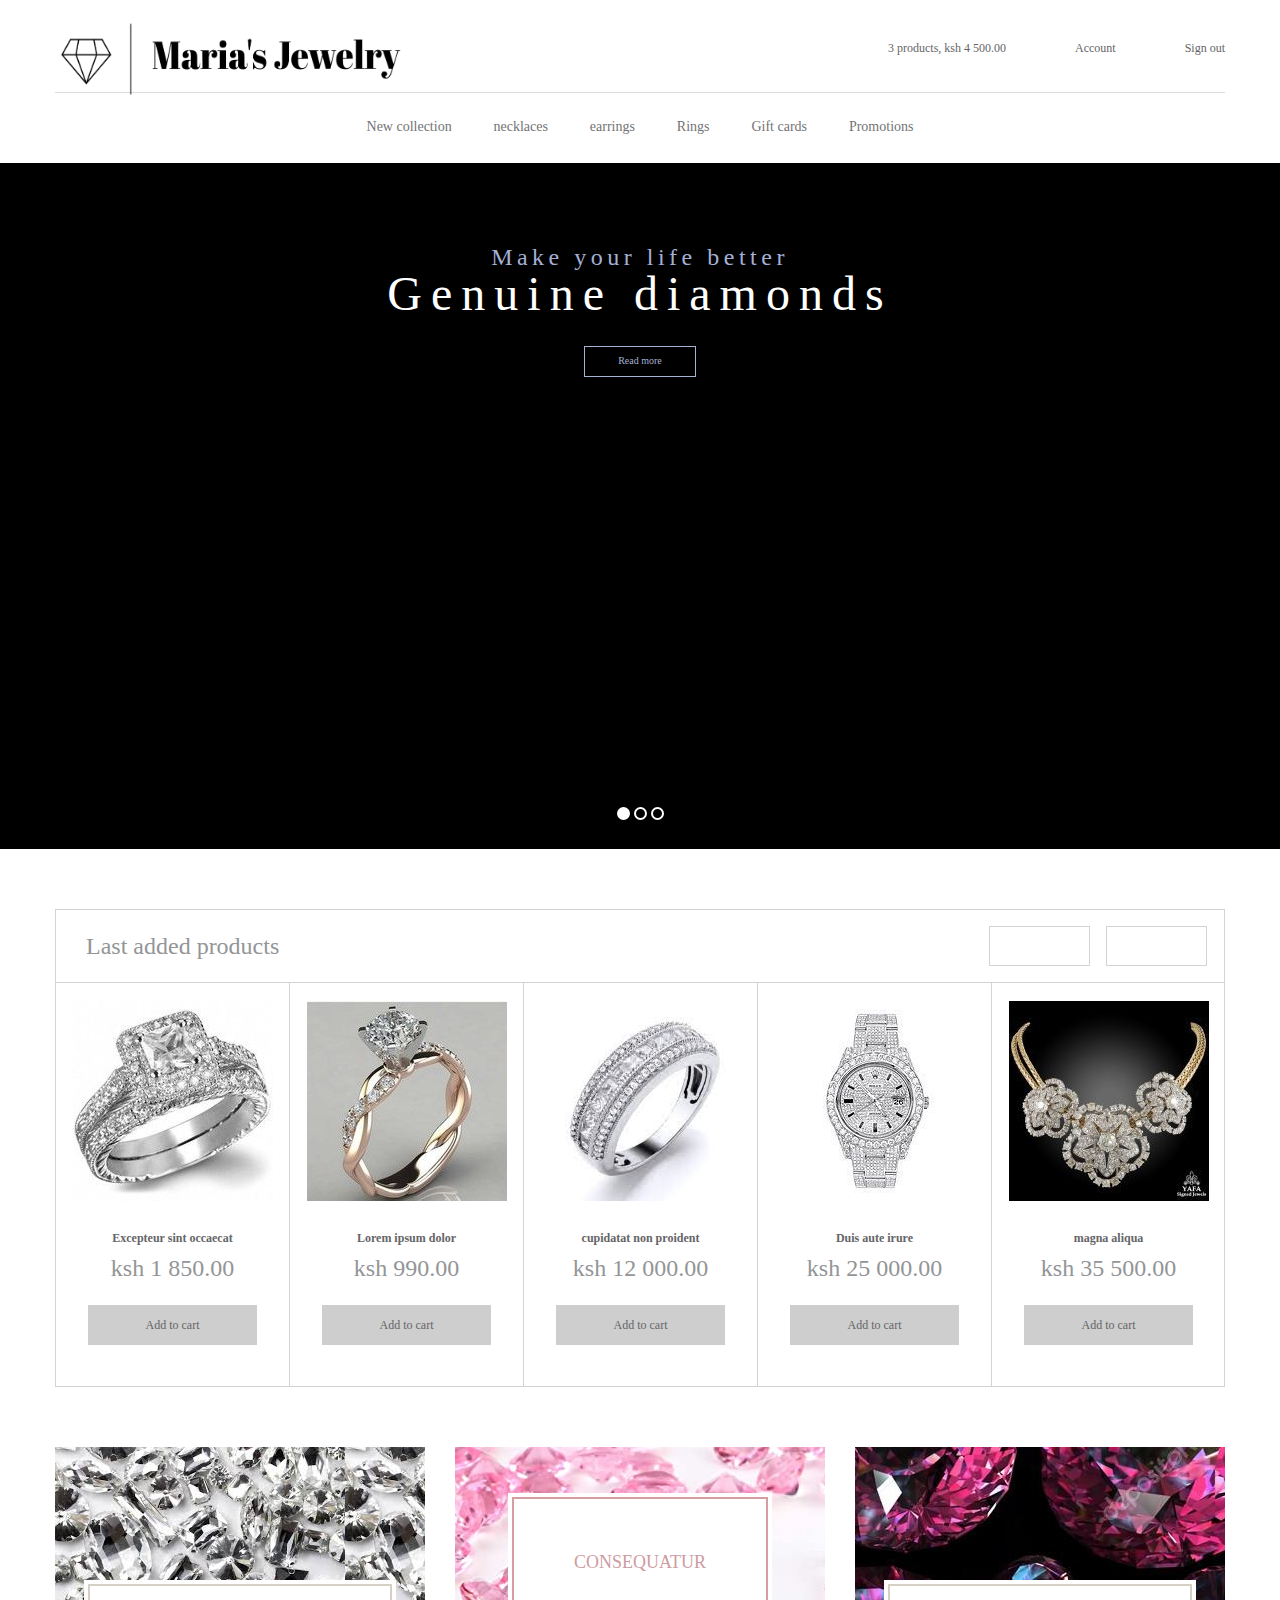
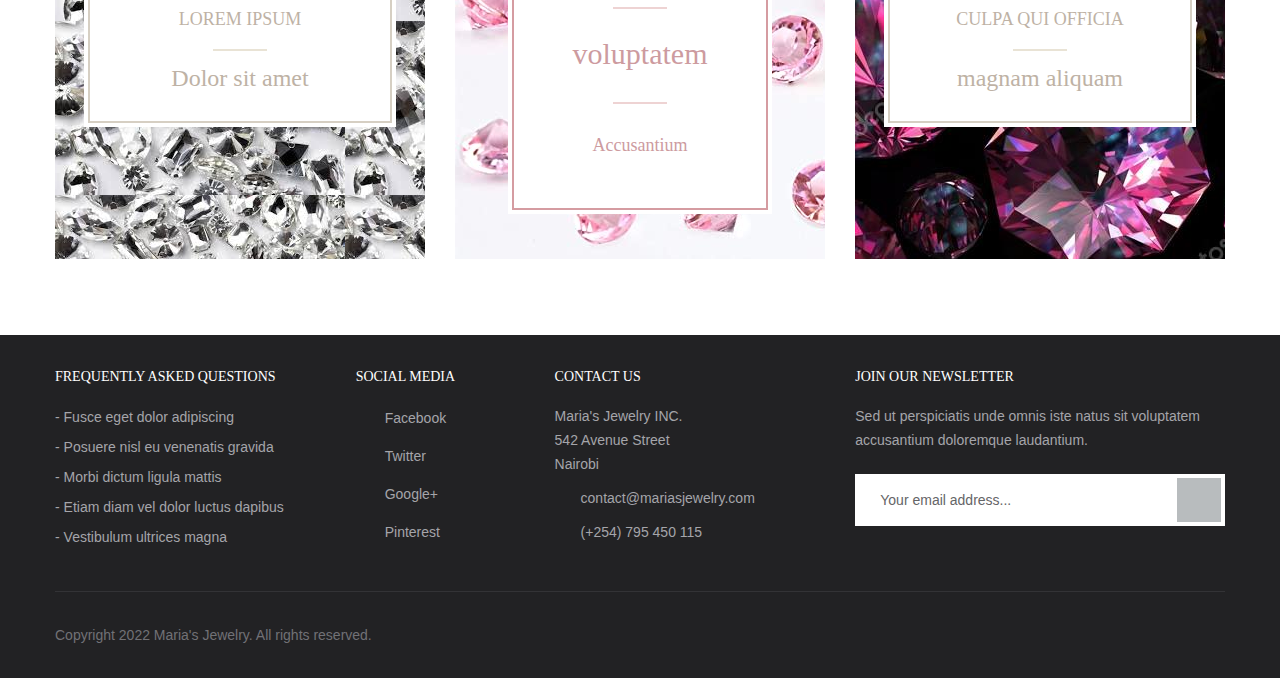
==== index.html @ 960eba7c "Add files via upload" ====
<!DOCTYPE html>
<!--[if IE 8]> <html class="ie8 oldie" lang="en"> <![endif]-->
<!--[if gt IE 8]><!--> <html lang="en"> <!--<![endif]-->
<head>
	<meta charset="utf-8">
	<title>Maria's jewelry</title>
	<meta name="viewport" content="width=device-width, initial-scale=1, maximum-scale=1, minimum-scale=1, user-scalable=no">
	<link rel="stylesheet" media="all" href="style.css">
	<!--[if lt IE 9]>
		<script src="http://html5shiv.googlecode.com/svn/trunk/html5.js"></script>
	<![endif]-->
</head>
<body></body>
	<header id="header">
		<div class="container">

			<a href="index.html">
				<img src="logo.png" alt="HTML tutorial" style="width:350px;height:80px;border:0">
			  </a>
			
			<div class="right-links">
				<ul>
					<li><a href="cart.html"><span class="ico-products"></span>3 products, ksh 4 500.00</a></li>
					<li><a href="#"><span class="ico-account"></span>Account</a></li>
					<li><a href="#"><span class="ico-signout"></span>Sign out</a></li>
				</ul>
			</div>
		</div>
		
		<!-- / container -->
	</header>
	<!-- / header -->

	<nav id="menu">
		<div class="container">
			<div class="trigger"></div>
			<ul>
				<li><a href="products.html">New collection</a></li>
				<li><a href="products.html">necklaces</a></li>
				<li><a href="products.html">earrings</a></li>
				<li><a href="products.html">Rings</a></li>
				<li><a href="products.html">Gift cards</a></li>
				<li><a href="products.html">Promotions</a></li>
			</ul>
		</div>
		<!-- / container -->
	</nav>
	<!-- / navigation -->

	<div id="slider">
		<ul>
			<li style="background-image: url(images/1.jpg)">
				<h3>Make your life better</h3>
				<h2>Genuine diamonds</h2>
				<a href="#" class="btn-more">Read more</a>
			</li>
			<li class="purple" style="background-image: url(images/0.jpg)">
				<h3>She will say “yes”</h3>
				<h2>engagement ring</h2>
				<a href="#" class="btn-more">Read more</a>
			</li>
			<li class="yellow" style="background-image: url(images/02.jpg)">
				<h3>You deserve to be beauty</h3>
				<h2>golden bracelets</h2>
				<a href="#" class="btn-more">Read more</a>
			</li>
		</ul>
	</div>
	<!-- / body -->

	<div id="body">
		<div class="container">
			<div class="last-products">
				<h2>Last added products</h2>
				<section class="products">
					<article>
						<img src="a.jpg" alt="">
						<h3>Excepteur sint occaecat</h3>
						<h4>ksh 1 850.00</h4>
						<a href="cart.html" class="btn-add">Add to cart</a>
					</article>
					<article>
						<img src="b.jpg" alt="">
						<h3>Lorem ipsum dolor</h3>
						<h4>ksh 990.00</h4>
						<a href="cart.html" class="btn-add">Add to cart</a>
					</article>
					<article>
						<img src="c.jpeg" alt="">
						<h3>cupidatat non proident</h3>
						<h4>ksh 12 000.00</h4>
						<a href="cart.html" class="btn-add">Add to cart</a>
					</article>
					<article>
						<img src="d.jpg" alt="">
						<h3>Duis aute irure</h3>
						<h4>ksh 25 000.00</h4>
						<a href="cart.html" class="btn-add">Add to cart</a>
					</article>
					<article>
						<img src="e.jpg" alt="">
						<h3>magna aliqua</h3>
						<h4>ksh 35 500.00</h4>
						<a href="cart.html" class="btn-add">Add to cart</a>
					</article>
				</section>
			</div>
			<section class="quick-links">
				<article style="background-image: url(x.jpeg)">
					<a href="#" class="table">
						<div class="cell">
							<div class="text">
								<h4>Lorem ipsum</h4>
								<hr>
								<h3>Dolor sit amet</h3>
							</div>
						</div>
					</a>
				</article>
				<article class="red" style="background-image: url(y.jpg)">
					<a href="#" class="table">
						<div class="cell">
							<div class="text">
								<h4>consequatur</h4>
								<hr>
								<h3>voluptatem</h3>
								<hr>
								<p>Accusantium</p>
							</div>
						</div>
					</a>
				</article>
				<article style="background-image: url(z.jpg)">
					<a href="#" class="table">
						<div class="cell">
							<div class="text">
								<h4>culpa qui officia</h4>
								<hr>
								<h3>magnam aliquam</h3>
							</div>
						</div>
					</a>
				</article>
			</section>
		</div>
		<!-- / container -->
	</div>
	<!-- / body -->

	<footer id="footer">
		<div class="container">
			<div class="cols">
				<div class="col">
					<h3>Frequently Asked Questions</h3>
					<ul>
						<li><a href="#">Fusce eget dolor adipiscing </a></li>
						<li><a href="#">Posuere nisl eu venenatis gravida</a></li>
						<li><a href="#">Morbi dictum ligula mattis</a></li>
						<li><a href="#">Etiam diam vel dolor luctus dapibus</a></li>
						<li><a href="#">Vestibulum ultrices magna </a></li>
					</ul>
				</div>
				<div class="col media">
					<h3>Social media</h3>
					<ul class="social">
						<li><a href="#"><span class="ico ico-fb"></span>Facebook</a></li>
						<li><a href="#"><span class="ico ico-tw"></span>Twitter</a></li>
						<li><a href="#"><span class="ico ico-gp"></span>Google+</a></li>
						<li><a href="#"><span class="ico ico-pi"></span>Pinterest</a></li>
					</ul>
				</div>
				<div class="col contact">
					<h3>Contact us</h3>
					<p>Maria's Jewelry INC.<br>542 Avenue Street<br>Nairobi</p>
					<p><span class="ico ico-em"></span><a href="#">contact@mariasjewelry.com</a></p>
					<p><span class="ico ico-ph"></span>(+254) 795 450 115</p>
				</div>
				<div class="col newsletter">
					<h3>Join our newsletter</h3>
					<p>Sed ut perspiciatis unde omnis iste natus sit voluptatem accusantium doloremque laudantium.</p>
					<form action="#">
						<input type="text" placeholder="Your email address...">
						<button type="submit"></button>
					</form>
				</div>
			</div>
			<p class="copy">Copyright 2022 Maria's Jewelry. All rights reserved.</p>
		</div>
		<!-- / container -->
	</footer>
	<!-- / footer -->


	<script src="http://code.jquery.com/jquery-1.11.1.min.js"></script>
	<script>window.jQuery || document.write("<script src='jquery-1.11.1.min.js'>\x3C/script>")</script>
	<script src="plugins.js"></script>
	<script src="main.js"></script>
</body>
</html>
---- style.css ----
html, body, div, span, applet, object, iframe,
h1, h2, h3, h4, h5, h6, p, blockquote, pre,
a, abbr, acronym, address, big, cite, code,
del, dfn, em, img, ins, kbd, q, s, samp,
small, strike, strong, sub, sup, tt, var,
b, u, i, center,
dl, dt, dd, ol, ul, li,
fieldset, form, label, legend,
table, caption, tbody, tfoot, thead, tr, th, td,
article, aside, canvas, details, figcaption, figure, 
footer, header, hgroup, menu, nav, section, summary,
time, mark, audio, video {
	margin: 0;
	padding: 0;
	border: 0;
	font-size: 100%;
	font: inherit;
	vertical-align: baseline;
}

*, *:before, *:after {
	-moz-box-sizing: border-box;
	-webkit-box-sizing: border-box;
	box-sizing: border-box;
}

input[type=tel], input[type=url], input[type=password],
input[type=text], input[type=email], input[type=reset],
input[type=button], input[type=submit], button, textarea {
	-webkit-appearance: none;
	-webkit-border-radius: 0;
}

article, aside, details, figcaption, figure, 
footer, header, hgroup, menu, nav, section {
	display: block;
}

img {
	vertical-align: middle;
}

ol, ul {
	list-style: none;
}

blockquote, q {
	quotes: none;
}

blockquote:before, blockquote:after,
q:before, q:after {
	content: '';
	content: none;
}

table {
	border-collapse: collapse;
	border-spacing: 0;
}

a[href], label[for], select, 
input[type=checkbox], input[type=radio] {
	cursor: pointer;
}

button, input[type=button], input[type=image], 
input[type=reset], input[type=submit] {
	padding: 0;
	overflow: visible;
	cursor: pointer;
}

button::-moz-focus-inner, 
input[type=button]::-moz-focus-inner, 
input[type=image]::-moz-focus-inner, 
input[type=reset]::-moz-focus-inner, 
input[type=submit]::-moz-focus-inner {
	border: 0;
}

.hide {
	position: absolute !important;
	left: -9999em !important;
}

.clearfix:after {
	content: "";
	display: block;
	clear: both;
}

h1, h2, h3, h4, h5, h6 {
	font-weight: normal;
	font-family: "Novecentowide";
}

strong {
	font-weight: bold;
}

em {
	font-style: italic;
}

del {
	text-decoration: line-through;
}

th, td {
	vertical-align: top;
}

th {
	font-weight: normal;
	text-align: left;
}

address, cite, dfn {
	font-style: normal;
}

abbr, acronym {
	border-bottom: 1px dotted #999;
	cursor: help;
}

sub, 
sup {
	position: relative;
	font-size: 75%;
	line-height: 0;
}

sup {
	top: -0.5em;
}

sub {
	bottom: -0.25em;
}

textarea {
	 overflow: auto;
}


/* Normalized Styles
------------------------------------------------------------------------------*/

body {
	font: 16px/30px Arial, Helvetica, sans-serif;
	color: #949697;
	background: #fff;
	-webkit-text-size-adjust: none;
	min-width: 320px;
}

input, textarea, select, button {
	outline: none;
	font-family: Arial, Helvetica, sans-serif;
}

a{
	text-decoration: none;
	color: #666668;
}

a:hover {
	text-decoration: underline;
}


/* Container
------------------------------------------------------------------------------*/

.container {
	position: relative;
	width: 1170px;
	margin: 0 auto;
}


/* Header
------------------------------------------------------------------------------*/

#header .container {
	height: 93px;
	padding-top: 20px;
	padding-bottom: 20px;
	border-bottom: 1px solid #dcdcdc;
}

#header .right-links {
	float: right;
	padding: 13px 0 0;
	font-family: "Novecentowide";
}

#header .right-links span {
	float: left;
	width: 20px;
	height: 20px;
	margin: 5px 12px 0 0;
	background: url(../images/ico_header.png) no-repeat;
}

#header .right-links span.ico-account {
	background-position: -20px 0;
}

#header .right-links span.ico-signout {
	background-position: -40px 0;
}

#header .right-links li {
	float: left;
	color: #656567;
	font-weight: 500;
	padding-left: 37px;
	font-size: 12px;
}

#header .right-links a {
	color: #656567;
}

#pic{
	background: url('logo.png');
	position: fixed;
	top:0;
	left:0;
	float:left;

}

/* Navigation
------------------------------------------------------------------------------*/

#menu {
	text-align: center;
	color: #737375;
	font-size: 14px;
	font-weight: 500;
}

#menu li {
	padding: 19px 19px 21px;
	display: inline-block;
	font-family: "Novecentowide";
}

#menu a {
	color: #737375;
}


/* Content
------------------------------------------------------------------------------*/

#breadcrumbs {
	background: #383838;
	color: #d9d9d9;
	font-size: 14px;
	overflow: hidden;
	padding: 12px 0;
}

#breadcrumbs li {
	float: left;
}

#breadcrumbs a {
	color: #a5a5a5;
}

#breadcrumbs li + li:before {
	content: "";
	margin: 13px 13px 0 15px;
	float: left;
	background: url(../images/ico_arrow.png) no-repeat;
	width: 9px;
	height: 5px;
}

#body {
	padding: 48px 0 31px;
}

#slider {
	text-align: center;
	position: relative;
	background: #000;
}

#slider .bx-pager {
	position: absolute;
	bottom: 10px;
	z-index: 99;
	left: 0;
	right: 0;
	font-size: 0;
	text-align: center;
}

#slider .bx-pager div {
	padding: 0 2px;
	display: inline-block;
}

#slider .bx-pager a.active {
	background: #fff;
}

#slider .bx-pager a {
	display: inline-block;
	width: 13px;
	text-indent: -999em;
	height: 13px;
	border: 2px solid #fff;
	border-radius: 70px;
}

#slider li {
	color: #fff;
	height: 686px;
	background: no-repeat 50% 0;
	background-size: cover;
}

#slider h3 {
	color: #a5b0d6;
	font-family: "Novecentowide";
	font-size: 24px;
	font-weight: 200;
	letter-spacing: 4.5px;
	line-height: 28px;
	padding: 80px 0 0;
}

#slider .btn-more {
	width: 112px;
	display: block;
	color: #a5b1d5;
	font-family: "Novecentowide";
	font-size: 10px;
	font-weight: 500;
	margin: 29px auto;
	text-align: center;
	line-height: 27px;
	height: 31px;
	border: 1px solid #a5b1d5;
}

#slider .btn-more:hover{
	text-decoration: none;
	border: 1px solid #fff;
	color: #fff;
    -webkit-transition: all 0.5s ease-in-out;
    -moz-transition: all 0.5s ease-in-out;
    -o-transition: all 0.5s ease-in-out;
    transition: all 0.5s ease-in-out;
}

#slider h2 {
	font-family: "Novecentowide";
	color: #fff;
	font-size: 48px;
	line-height: 46px;
	letter-spacing: 9px;
	font-weight: 300;
}

#slider .purple h3 {
	color: #afa6c8;
}

#slider .purple a {
	border-color: #afa6c8;
	color: #afa6c8;
}

#slider .yellow h3 {
	color: #f7c769;
}

#slider .yellow a {
	border-color: #f7c769;
	color: #f7c769;
}

#content {
	overflow: hidden;
}

#content.full {
	float: none;
	width: auto;
}

.products {
	padding-bottom: 1px;
	overflow: hidden;
}

.products h4 {
	color: #939597;
	font-family: "Novecentowide";
	font-size: 24px;
	padding: 0 0 22px;
}

.products .btn-add {
	height: 40px;
	background-color: #cecece;
	display: block;
	color: #656567;
	font-family: "Novecentowide";
	font-size: 12px;
	font-weight: 500;
	line-height: 40px;
	margin: 0 32px;
}

.products .btn-add:hover {
	background: #656567;
	color: #fff;
	text-decoration: none;
    -webkit-transition: all 0.2s ease-in-out;
    -moz-transition: all 0.2s ease-in-out;
    -o-transition: all 0.2s ease-in-out;
    transition: all 0.2s ease-in-out;
}

.products h3 {
	color: #656567;
	font-family: "Novecentowide";
	font-size: 12px;
	font-weight: 600;
	margin: 22px 0 0;
}

.products article {
	width: 235px;
	padding: 18px 0 0;
	height: 405px;
	border: 1px solid #d3d3d3;
	background-color: #fff;
	text-align: center;
	float: left;
	margin: 0 0 -1px -1px;
}

.last-products {
	border: 1px solid #d3d3d3;
	margin: 12px 0 60px;
	position: relative;
}

.last-products .products article {
	border-top: 0;
	border-bottom: 0;
	height: 403px;
}

.last-products .bx-next:after {
	content: "";
	position: absolute;
	right: 0;
	margin: 11px 17px;
	top: 0;
	background: url(../images/ico_arrows.png) no-repeat 100% 0;
	width: 8px;
	height: 16px;
	display: block;
}

.last-products .bx-next {
	position: absolute;
	top: 16px;
	right: 17px;
	width: 101px;
	height: 40px;
	display: block;
	text-indent: -999em;
	border: 1px solid #d3d3d3;
}

.last-products .bx-prev:after {
	content: "";
	position: absolute;
	left: 0;
	margin: 11px 17px;
	top: 0;
	background: url(../images/ico_arrows.png) no-repeat;
	width: 8px;
	height: 16px;
	display: block;
}

.last-products .bx-prev {
	position: absolute;
	top: 16px;
	right: 134px;
	width: 101px;
	height: 40px;
	display: block;
	text-indent: -999em;
	border: 1px solid #d3d3d3;
}

.last-products .bx-prev:hover, .last-products .bx-next:hover{
	background: #d3d3d3;
	color: #fff;
	text-decoration: none;
    -webkit-transition: all 0.2s ease-in-out;
    -moz-transition: all 0.2s ease-in-out;
    -o-transition: all 0.2s ease-in-out;
    transition: all 0.2s ease-in-out;
}

.last-products h2 {
	color: #939597;
	border-bottom: 1px solid #d3d3d3;
	font-size: 24px;
	font-family: "Novecentowide";
	font-weight: 200;
	padding: 21px 30px
}

.quick-links {
	overflow: hidden;
	text-align: center;
	font-size: 0;
	margin: 0 -15px 30px;
}

.quick-links article {
	margin: 0 15px;
	display: inline-block;
	width: 370px;
	height: 412px;
}

.quick-links h4 {
	color: #beb2a5;
	font-family: "Novecentowide";
	font-size: 18px;
	font-weight: normal;
}

.quick-links .table {
	display: table;
	height: 100%;
	width: 100%;
	color: #beb2a5;
}

.quick-links .table:hover {
	text-decoration: none;
}

.quick-links h4 {
	font-family: "Novecentowide";
	font-size: 18px;
	text-transform: uppercase;
}

.quick-links h3 {
	font-family: "Novecentowide";
	font-size: 24px;
}

.quick-links a p {
	font-family: "Novecentowide";
	padding-top: 14px;
	color: #cd9b9f;
	font-size: 18px;
}

.quick-links hr {
	width: 54px;
	height: 2px;
	background-color: #e9e3d5;
	margin: 15px auto 12px;
	border: 0;
	display: block;
}

.quick-links .cell {
	display: table-cell;
	vertical-align: middle;
	text-align: center;
}

.quick-links .red hr {
	background: #eed3d3;
}

.quick-links .red a h4 {
	padding: 0 0 15px;
	color: #ce9b9f;
}

.quick-links .red a h3 {
	color: #cd9b9f;
	padding: 18px 0 18px;
	font-size: 30px;
}

.quick-links .red .text {
	width: 264px;
	padding: 50px 0;
	box-shadow: inset 0 0 0 2px #d59ca1;
}

.quick-links .text {
	margin: auto;
	padding: 20px 0 30px;
	width: 312px;
	border: 4px solid #fff;
	background-color: #fff;
	box-shadow: inset 0 0 0 2px #d6cfc3;
}

h1 {
	color: #656567;
	font-size: 36px;
	padding-bottom: 17px;
	line-height: normal;
}

.entry h2 {
	color: #656567;
	font-size: 36px;
	padding: 18px 0 17px;
	line-height: normal;
}

.entry a {
	text-decoration: underline;
}

.entry a:hover {
	text-decoration: none;
}

.entry p {
	padding-bottom: 20px;
}

.entry ol {
	border-left: 5px solid #949697;
	margin: 0 0 30px 31px;
	padding: 5px 10px 0;
	counter-reset: my-counter;
}

.entry ol li:before {
	font-weight: bold;
	padding-right: 10px;
	content: counter(my-counter) ".";
	counter-increment: my-counter;
}

.entry li:first-child {
	padding-top: 0;
}

.entry li {
	padding-top: 12px;
	line-height: 24px;
}

.total-count {
	display: block;
	max-width: 568px;
	border: 1px solid #d3d3d3;
	margin: 48px auto 30px;
	font-family: "Novecentowide";
	text-align: center;
	font-size: 18px;
	color: #949697;
	padding-bottom: 35px;
	line-height: 20px;
}

.total-count h4 {
	color: #939597;
	font-size: 24px;
	padding: 32px 0 12px;
}

.btn-grey {
	display: inline-block;
	padding: 0 55px;
	line-height: 53px;
	font-size: 12px;
	font-weight: 500;
	color: #fff;
	height: 53px;
	font-family: "Novecentowide";
	background-color: #373737;
}

.btn-grey:hover{
	opacity: 0.9;
	text-decoration: none;
}

.total-count h3 {
	letter-spacing: -.7px;
	color: #666668;
	font-size: 36px;
	padding: 49px 0 57px;
}

.total-count h3 strong {
	font-weight: 600;
}

.cart-table {
	padding: 13px 0;
}

.cart-table th {
	background: #383838;
	border: 1px solid #383838;
	text-align: center;
	border-top: 0;
	color: #fff;
	line-height: 40px;
	height: 43px;
	font-family: "Novecentowide";
	font-size: 12px;
	font-weight: 500;
	text-shadow: -1px -1px 0 rgba(12,13,13,.5);
}

.cart-table td {
	font-size: 15px;
	line-height: 24px;
	color: #949697;
	border: 1px solid #d3d3d3;
	padding: 15px 15px 14px;
	vertical-align: middle;
}

.cart-table img {
	float: left;
	padding-right: 20px;
}

.cart-table h3 {
	color: #656567;
	font-family: "Novecentowide";
	font-size: 13px;
	padding: 5px 0;
	font-weight: 600;
}

.cart-table .items {
	width: 817px;
}

.cart-table .price {
	width: 94px;
	white-space: nowrap;
}

.cart-table .qnt {
	width: 120px;
	padding: 0 17px;
}

.cart-table .total {
	width: 94px;
	white-space: nowrap;
}

.cart-table th {
	border-right: 1px solid #515151;
}

.cart-table .delete {
	width: 44px;
	padding: 8px;
}

.cart-table .ico-del {
	width: 27px;
	margin: auto;
	display: block;
	height: 27px;
	background: #666668 url(../images/ico_cross.png) no-repeat 50% 50%;
}

.cart-table .ico-del:hover{
	opacity: 0.9;
}

.crf-s {
	display: block;
	height: 40px;
	line-height: 36px;
	padding: 0 0 0 15px;
	color: #656567;
	font-family: "Novecentowide";
	font-size: 12px;
	font-weight: 500;
	border: 1px solid #cdcdcd;
	background-color: #fff;
	position: relative;
	display: block;
	cursor: pointer;
}

.crf-s:after {
	content: "";
	position: absolute;
	top: 15px;
	right: 13px;
	width: 10px;
	height: 5px;
	background: url(../images/ico_down.png) no-repeat;
}

.crf-sm li {
	cursor: pointer;
	padding: 0 5px 0 15px;
	line-height: normal;
	color: #656567;
	font-family: "Novecentowide";
	font-size: 12px;
	line-height: 36px;
	font-weight: 500;
}

.crf-sm li:hover {
	background: #656567;
	color: #fff;
}

.crf-sm {
	position: absolute;
	display: none;
	overflow: auto;
	max-height: 300px;
	z-index: 9999;
	border: 1px solid #cdcdcd;
	border-top: 0;
	background-color: #fff;
}

.product {
	overflow: hidden;
}

.product .image {
	float: left;
	overflow: hidden;
	width: 570px;
	height: 570px;
	margin: 13px 130px 0 0;
	border: 1px solid #d3d3d3;
	background-color: #fff;
}

.product .image img {
	width: 100%;
}

.product .details {
	overflow: hidden;
	padding-bottom: 12px;
}

.product h1 {
	color: #656567;
	font-family: "Novecentowide";
	font-size: 24px;
	font-weight: 600;
	line-height: 30px;
	padding: 5px 0;
}

.product p {
	line-height: 27px;
	font-size: 16px;
}

.entry .nav {
	border-right: 1px solid #cecece;
	overflow: hidden;
	margin: 13px 0 0 0;
}

.entry .nav ul {
	margin: 0 -1px 0 0;
	overflow: hidden;
}

.entry .nav li:first-child {
	border-left: 1px solid #cecece;
}

.entry .nav li:last-child {
	border-right: 0;
	padding-right: 20px;
	margin-right: -20px;
}

.entry .nav li:last-child a {
	border-right: 0;
	padding-right: 50px;
	margin-right: -50px;
}

.entry .nav li {
	border: 1px solid #cecece;
	float: left;
	border-left: 0;
	background: #f2f2f2;
	width: 33.3%;
	padding: 0;
}

.entry .nav a {
	display: block;
	line-height: 38px;
	text-align: center;
	padding: 0 20px;
	height: 38px;
	text-decoration: none;
	color: #656567;
	font-family: "Novecentowide";
	font-size: 12px;
	font-weight: 500;
}

.entry .nav .active {
	position: relative;
	z-index: 99;
	background: #fff;
	border-bottom-color: #fff;
}

.entry .tab-content p {
	padding-bottom: 11px;
}

.entry .tab-content {
	display: none;
	padding: 13px 29px 0;
	margin-bottom: 39px;
	margin-top: -1px;
	border: 1px solid #cdcdcd;
}

.entry .tab-content.active {
	display: block;
}

.details .actions {
	border: 1px solid #cecece;
	padding: 12px;
	margin: 18px 0;
	overflow: hidden;
}

.details .actions .crf-s {
	float: left;
	width: 85px;
}

.details .actions a {
	float: right;
	padding: 0 44px;
	line-height: 40px;
	height: 40px;
}

.details .actions label {
	float: left;
	text-transform: uppercase;
	line-height: 38px;
	padding: 0 11px 0 5px;
	color: #656567;
	font-family: "Novecentowide";
	font-size: 12px;
	font-weight: 500;
}

.product h4 {
	color: #939597;
	font-family: "Novecentowide";
	font-size: 36px;
	font-weight: 200;
	line-height: 40px;
	padding-bottom: 30px;
}

.pagination {
	margin: -18px 0 30px;
	text-align: right;
	font-size: 0;
}

.products-wrap + .pagination {
	margin: 30px 0 0;
}

.pagination span {
	display: inline-block;
	background: url(../images/ico_pagination.png) no-repeat;
	width: 30px;
	height: 30px;
	margin: 1px;
}

.pagination a:hover,
.pagination .active a {
	text-decoration: none;
	background-color: #cecece;
}

.pagination span.ico-next {
	background-position: 100% 0;
}

.pagination li {
	display: inline-block;
	vertical-align: top;
	margin-left: -1px;
}

.pagination li a {
	width: 33px;
	vertical-align: top;
	text-align: center;
	color: #656567;
	font-family: "Novecentowide";
	font-size: 12px;
	font-weight: 500;
	line-height: 29px;
	height: 33px;
	border: 1px solid #cdcdcd;
	background-color: #fff;
	display: inline-block;
}

.products-wrap {
	overflow: hidden;
}

/* Sidebar
------------------------------------------------------------------------------*/

#sidebar {
	float: left;
	background: #383838;
	width: 234px;
	padding: 28px 30px;
	padding-bottom: 950px;
	margin-bottom: -900px;
}

#sidebar .ui-slider {
	position: relative;
	height: 2px;
	background-color: #212121;
	margin: 6px 0;
	color: #d8d8d8;
	font-size: 14px;
}

#sidebar .ui-slider span {
	outline: none;
	width: 80px;
	text-align: center;
	margin-left: -40px;
	position: absolute;
	left: 50%;
	top: 10px;
	color: #d8d8d8;
	font-size: 14px;

}

#sidebar .ui-slider .ui-slider-handle {
	position: absolute;
	top: -4px;
	margin-left: -5px;
	width: 10px;
	outline: none;
	height: 10px;
	background-color: #b7b7b7;
}

#sidebar label:before {
	content: "";
	position: absolute;
	left: 0;
	top: 0;
	width: 21px;
	height: 21px;
	background: #222;
}

#sidebar label.checked:before {
	background: #222 url(../images/ico_cross.png) no-repeat 50% 50%;
}

#sidebar label {
	padding-left: 30px;
	position: relative;
	height: 21px;
	color: #d8d8d8;
	margin-bottom: 10px;
	font-size: 14px;
	display: block;
	line-height: 21px;
}

#sidebar .widget:last-child {
	border-bottom: 0;
	padding-bottom: 0;
	margin-bottom: 0;
}

#sidebar .widget {
	border-bottom: 1px solid #474747;
	padding: 30px 0 19px;
	margin-bottom: -11px;
}

#sidebar .widget h3 {
	padding-bottom: 10px;
	color: #fff;
	font-family: "Novecentowide";
	font-size: 14px;
	font-weight: 500;
}


/* Footer
------------------------------------------------------------------------------*/

#footer {
	clear: both;
	background: #222224 url(../images/bg_footer.png);
	padding: 27px 0 0;
	color: #a5a5aa;
	font-size: 14px;
	line-height: 30px;
}

#footer h3 {
	color: #fff;
	font-family: "Novecentowide";
	font-size: 14px;
	text-transform: uppercase;
	font-weight: 500;
	padding-bottom: 10px;
}

#footer li:before {
	content: "- ";
}

#footer .ico {
	display: inline-block;
	background: url(../images/ico_footer.png);
	width: 19px;
	height: 19px;
	margin: -5px 10px -5px 0;
}

#footer .ico.ico-tw {
	background-position: 0 -19px;
}

#footer .ico.ico-gp {
	background-position: 0 -38px;
}

#footer .ico.ico-pi {
	background-position: 0 -57px;
}

#footer .ico.ico-em {
	background-position: 0 -76px;
	margin: -7px 7px -7px 0;
}

#footer .ico.ico-ph {
	background-position: 0 -95px;
	margin: -5px 10px -5px -3px;
}

#footer .social li {
	line-height: 32px;
	padding-bottom: 6px;
}

#footer .social li:before {
	display: none;
}

#footer .contact p {
	line-height: 24px;
	font-size: 14px;
	padding: 2px 0 0;
	margin-bottom: 8px;
}

#footer .newsletter p {
	line-height: 24px;
	font-size: 14px;
	padding: 2px 0 0;
	margin-bottom: 8px;
}

#footer form {
	height: 52px;
	margin: 22px 0;
	position: relative;
	background-color: #fff;
}

#footer form button {
	width: 44px;
	height: 44px;
	position: absolute;
	top: 4px;
	right: 4px;
	border: 0;
	background: #b8bcbe url(../images/ico_plus.png) no-repeat 50% 50%;
}

#footer form button:hover{
	opacity: 0.9;
}

#footer form input {
	width: 100%;
	border: 0;
	color: #656567;
	font-size: 14px;
	padding: 15px 75px 15px 25px;
	line-height: normal;
	height: 52px;
	background: #fff;
}

::-webkit-input-placeholder {
	color: #656567;
}

::-moz-placeholder {
	color: #656567;
	opacity: 1;
}

#footer .col {
	float: left;
	width: 25.7%;
	padding-bottom: 37px;
}

#footer .col.media {
	width: 17%;
}

#footer .col.contact {
	width: 25.7%;
}

#footer .col.newsletter {
	width: 31.6%;
}

#footer a {
	color: #a5a5aa;
}

#footer .copy {
	color: #717176;
	font-size: 14px;
	padding: 28px 0;
	clear: both;
	border-top: 1px solid #333336;
}


/* Fonts
------------------------------------------------------------------------------*/ 

@font-face {
	font-family: 'Novecentowide';
    src: url('../fonts/Novecentowide-Bold.eot');
    src: url('../fonts/Novecentowide-Bold.eot?#iefix') format('embedded-opentype'),
         url('../fonts/Novecentowide-Bold.woff') format('woff'),
         url('../fonts/Novecentowide-Bold.ttf') format('truetype'),
         url('../fonts/Novecentowide-Bold.svg#Novecentowide-Bold') format('svg');
    font-weight: bold;
    font-style: normal;
}
@font-face {
	font-family: 'Novecentowide';
    src: url('../fonts/Novecentowide-Book.eot');
    src: url('../fonts/Novecentowide-Book.eot?#iefix') format('embedded-opentype'),
         url('../fonts/Novecentowide-Book.woff') format('woff'),
         url('../fonts/Novecentowide-Book.ttf') format('truetype'),
         url('../fonts/Novecentowide-Book.svg#Novecentowide-Book') format('svg');
    font-weight: 200;
    font-style: normal;
}
@font-face {
	font-family: 'Novecentowide';
    src: url('../fonts/Novecentowide-Medium.eot');
    src: url('../fonts/Novecentowide-Medium.eot?#iefix') format('embedded-opentype'),
         url('../fonts/Novecentowide-Medium.woff') format('woff'),
         url('../fonts/Novecentowide-Medium.ttf') format('truetype'),
         url('../fonts/Novecentowide-Medium.svg#Novecentowide-Medium') format('svg');
    font-weight: 500;
    font-style: normal;
}
@font-face {
	font-family: 'Novecentowide';
    src: url('../fonts/Novecentowide-Normal.eot');
    src: url('../fonts/Novecentowide-Normal.eot?#iefix') format('embedded-opentype'),
         url('../fonts/Novecentowide-Normal.woff') format('woff'),
         url('../fonts/Novecentowide-Normal.ttf') format('truetype'),
         url('../fonts/Novecentowide-Normal.svg#Novecentowide-Normal') format('svg');
    font-weight: normal;
    font-style: normal;
}
@font-face {
	font-family: 'Novecentowide';
    src: url('../fonts/Novecentowide-DemiBold.eot');
    src: url('../fonts/Novecentowide-DemiBold.eot?#iefix') format('embedded-opentype'),
         url('../fonts/Novecentowide-DemiBold.woff') format('woff'),
         url('../fonts/Novecentowide-DemiBold.ttf') format('truetype'),
         url('../fonts/Novecentowide-DemiBold.svg#Novecentowide-DemiBold') format('svg');
    font-weight: 600;
    font-style: normal;
}
@font-face {
	font-family: 'Novecentowide';
    src: url('../fonts/Novecentowide-Light.eot');
    src: url('../fonts/Novecentowide-Light.eot?#iefix') format('embedded-opentype'),
         url('../fonts/Novecentowide-Light.woff') format('woff'),
         url('../fonts/Novecentowide-Light.ttf') format('truetype'),
         url('../fonts/Novecentowide-Light.svg#Novecentowide-Light') format('svg');
    font-weight: 300;
    font-style: normal;
}

/* Media
------------------------------------------------------------------------------*/ 


@media (-webkit-min-device-pixel-ratio: 2), (min-reso#lution: 192dpi) { 

	#logo {
		background-image: url(../images/logo@2x.png);
		background-size: cover;
	}

	#header .right-links span {
		background-image: url(../images/ico_header@2x.png);
		background-size: 60px 20px;
	}

	#footer .ico {
		background-image: url(../images/ico_footer@2x.png);
		background-size: 19px 114px;
	}

	#breadcrumbs li + li:before {
		background-image: url(../images/ico_arrow@2x.png);
		background-size: cover;
	}

	#footer form button {
		background-image: url(../images/ico_plus@2x.png);
		background-size: 16px 16px;
	}

	#footer {
		background-image: url(../images/bg_footer@2x.png);
		background-size: 30px 30px;
	}

	.pagination span {
		background-image: url(../images/ico_pagination@2x.png);
		background-size: 60px 30px;
	}

	#sidebar label.checked:before {
		background-image: url(../images/ico_cross@2x.png);
		background-size: 11px 11px;
	}

	.last-products .bx-next:after,
	.last-products .bx-prev:after {
		background-image: url(../images/ico_arrows@2x.png);
		background-size: 16px 16px;
	}
}

@media screen and (max-width: 1220px) {

	.container {
		width: auto;
		padding: 0 20px;
	}

	#menu li {
		padding: 19px 10px 21px;
	}

	#footer .col {
		width: 49% !important;
		float: none;
		vertical-align: top;
		display: inline-block;
	}

	.cart-table .items p {
		overflow: hidden;
	}

	.product .image {
		width: 40%;
		margin-right: 30px;
		height: auto;
	}

	.products article {
		float: none;
		display: inline-block;
	}

	.products {
		padding-left: 1px;
	}

	.products-wrap #content {
		font-size: 0;
		text-align: center;
	}

	#header .right-links li {
		float: none;
		display: inline-block;
	}

	#header .right-links {
		float: none;
		text-align: center;
	}

	#header .container {
		height: auto;
	}

	#logo {
		float: none;
		margin: auto;
		display: block;
	}

	.last-products .bx-viewport {
		width: 701px !important;
		margin: auto;
	}
}

@media screen and (max-width: 768px) {

	#sidebar .ui-slider {
		margin-right: 20px;
	}

	#sidebar {
		float: none;
		overflow: hidden;
		width: auto;
		padding: 0 20px 10px;
		margin: -25px -20px 30px;
	}

	#sidebar .widget {
		float: left;
		width: 25%;
		border-bottom: 0;
	}

	.products-wrap {
		overflow: visible;
	}
	
	#body{
		padding-top: 25px;
	}

	.pagination {
		margin: 0 0 30px;
		text-align: center;
	}

}

@media screen and (max-width: 760px) {

	.last-products .bx-viewport {
		width: 466px !important;
	}

	.quick-links {
		margin: 0;
	}

	#header .right-links span {
		float: none;
		display: inline-block;
		margin: -5px 8px;
	}

	#slider .btn-more {
		margin: 10px auto;
	}

	#slider h3 {
		padding-top: 10px;
		font-size: 13px;
	}

	#slider h2 {
		font-size: 18px;
		margin: -14px 0 -10px;
		letter-spacing: 1px;
	}

	.quick-links article {
		max-width: 100%;
		margin: 0;
		height: auto;
		padding: 10px 0;
	}

	#slider li {
		height: 350px;
	}

	.quick-links .text {
		margin: 0 10px;
		width: auto !important;
		display: block;
	}

	.last-products h2 {
		padding: 3px 10px 58px;
		font-size: 14px;
		text-align: center;
	}

	.last-products .bx-prev {
		top: 40px;
	}

	.last-products .bx-next {
		right: 10px;
		top: 40px;
	}

	#sidebar .widget {
		float: left;
		padding: 10px 0;
		margin: 0;
		width: 50%;
	}

	.entry .nav li,
	.entry .nav ul {
		width: auto;
		float: none;
		display: block;
		padding: 0 !important;
		margin: 0 !important;
		border-right: 0 !important
	}
	.entry .nav a {
		padding: 10px 10px 13px !important;
		height: auto;
		line-height: normal;
		margin: 0 !important;
		border-right: 0 !important
	}

	.entry .nav li {
		border-left: 1px solid #cecece;
		border-bottom: 0;
	}

	.details .actions a {
		float: none;
		width: 100%;
		margin: 10px 0 0;
		text-align: center;
	}
		
	.total-count h3 {
		line-height: normal;
		font-size: 24px;
	}

	.product .image {
		width: auto;
		margin: 0 0 20px;
		float: none;
	}

	.total-count {
		max-width: none;
		padding: 0 10px 15px;
		margin: 0;
	}

	.cart-table th {
		display: none;
	}

	.cart-table table,
	.cart-table tbody,
	.cart-table tr,
	.cart-table td {
		border: 0;
		text-align: center;
		width: auto !important;
		padding: 0 0 10px !important;
		display: block;
	}

	.cart-table tr {
		border-bottom: 1px solid #ccc;
	}

	.cart-table img {
		float: none;
		display: inline-block;
	}

	#menu .trigger {
		display: block;
		width: 35px;
		height: 30px;
		position: absolute;
		top: 20px;
		right: 10px;
		cursor: pointer;
		background: url(../images/btn_mobile_menu.png) no-repeat 50% 50%;
	}

	#menu ul {
		top: 70px;
		left: 0;
		right: 0;
		display: none;
		z-index: 999;
		background: #fff;
		position: absolute;
		padding-bottom: 10px;
		border-bottom: 1px solid #333;
	}

	#menu ul.active {
		display: block;
	}

	#menu li {
		padding: 5px 20px;
		display: block;
		overflow: hidden;
		text-align: center;
	}

	#menu .container {
		position: static;
	}

	#header .container {
		height: auto;
		padding-top: 10px;
		padding-bottom: 8px;
	}

	#header .container:after {
		content: "";
		display: block;
		clear: both;
	}

	#header .right-links {
		clear: both;
		float: none;
	}

	#header .right-links li {
		padding: 0 10px;
	}

	.entry ol {
		margin-left: 0;
	}

	.entry h2,
	h1 {
		font-size: 20px;
		line-height: normal;
	}

	.entry {
		font-size: 16px;
		line-height: 28px;
	}

	.entry li {
		font-size: 14px;
	}

	#body {
		padding: 20px 0;
	}

	.cart-table .price {
		display: none;
	}

	.total-count h3 strong {
		display: block;
	}

	.cart-table tr:first-child {
		border: 0;
	}

	.crf-s {
		padding: 0 15px;
	}

}

@media screen and (max-width: 600px) {
	#header .right-links li{
		padding: 0;
	}
}

@media screen and (max-width: 520px) {

	.last-products .bx-viewport {
		width: 229px !important;
	}

	.last-products .products article {
		border: 0;
	}

}

@media screen and (max-width: 480px) {
	#sidebar {
		padding-bottom: 40px;
	}
	#sidebar .widget {
		width: 100%;
	}
	.last-products .bx-prev{
		right: auto;
		left: 10px;
	}
}

@media screen and (max-width: 479px) {

	#footer .col {
		width: 100% !important;
	}
}

@media screen and (max-width: 320px) {
	.last-products .bx-prev{
		right: auto;
		left: 10px;
	}
}


@media screen and (min-width: 460px) and (max-width: 768px) {
	#footer .col:nth-child(1) {
		width: 49% !important;
		padding-right: 15px;
	}

	#footer .col:nth-child(2) {
		width: 49% !important;
	}
}
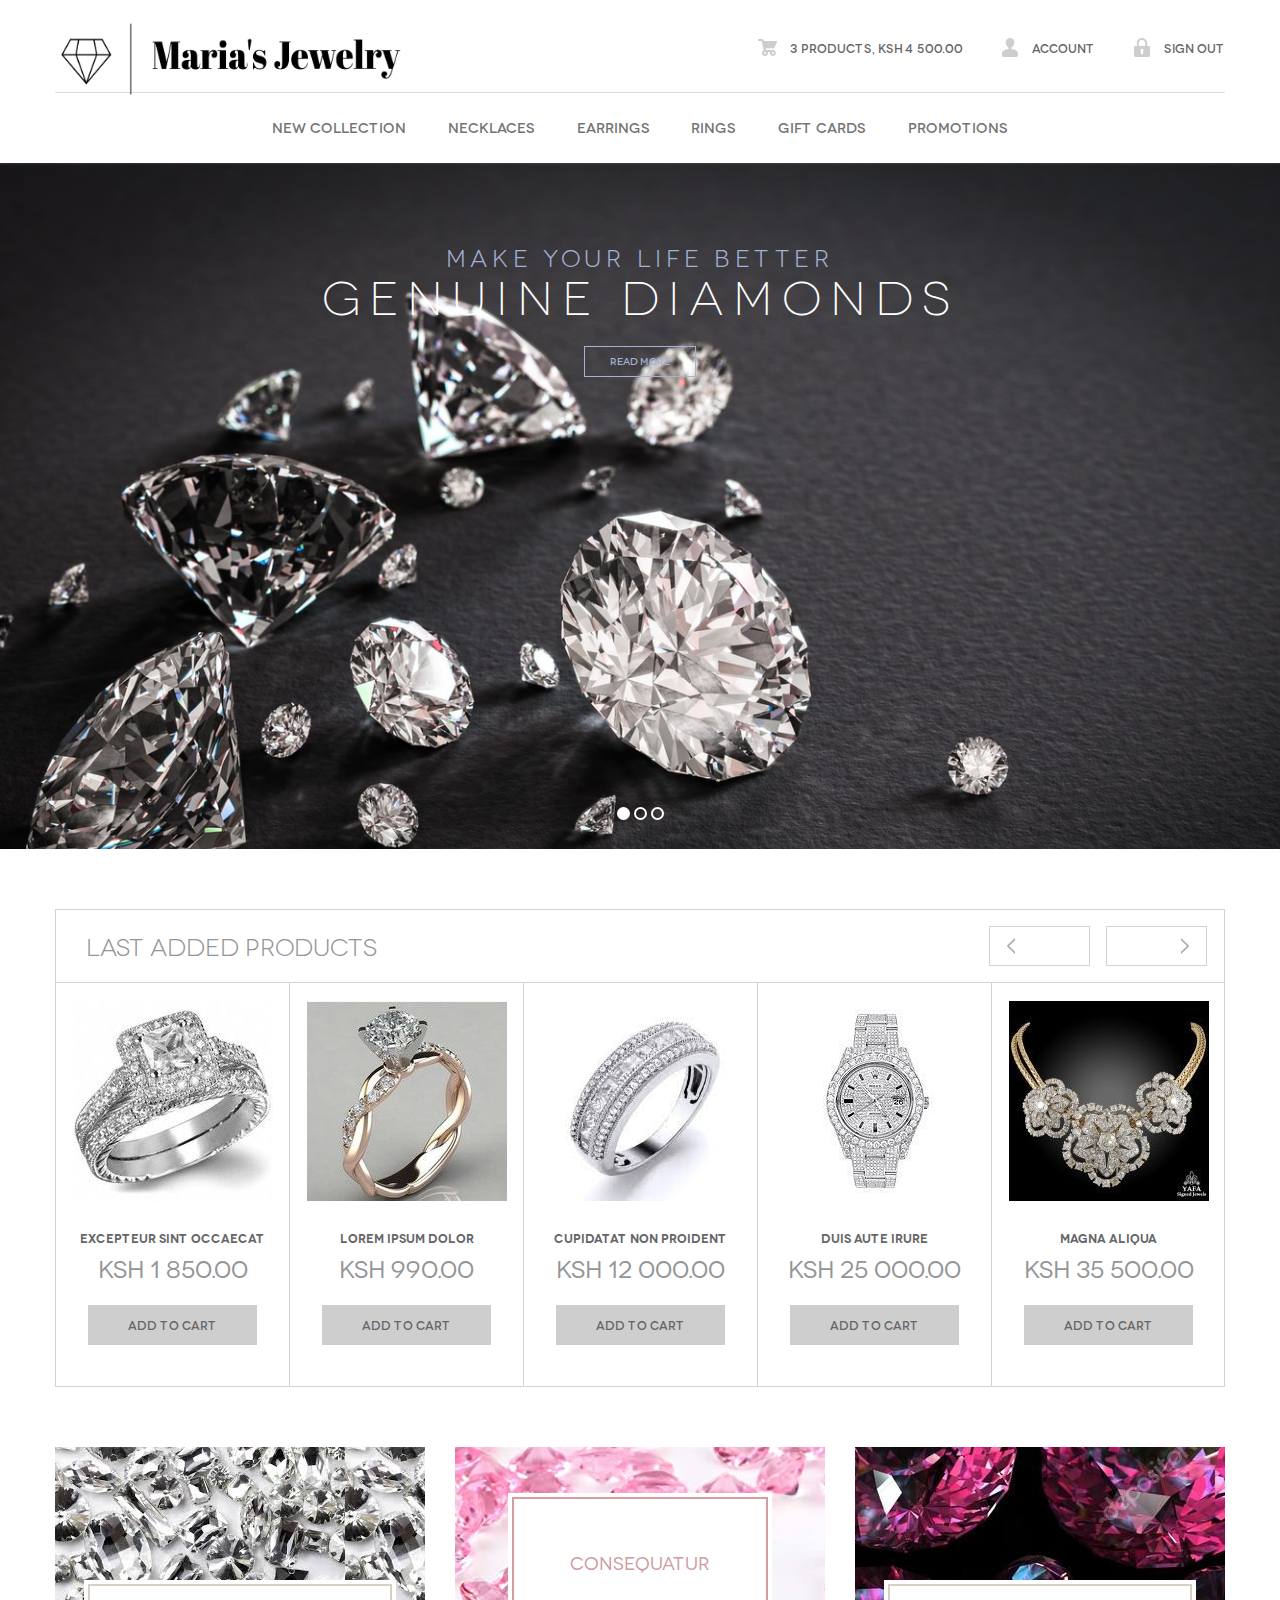
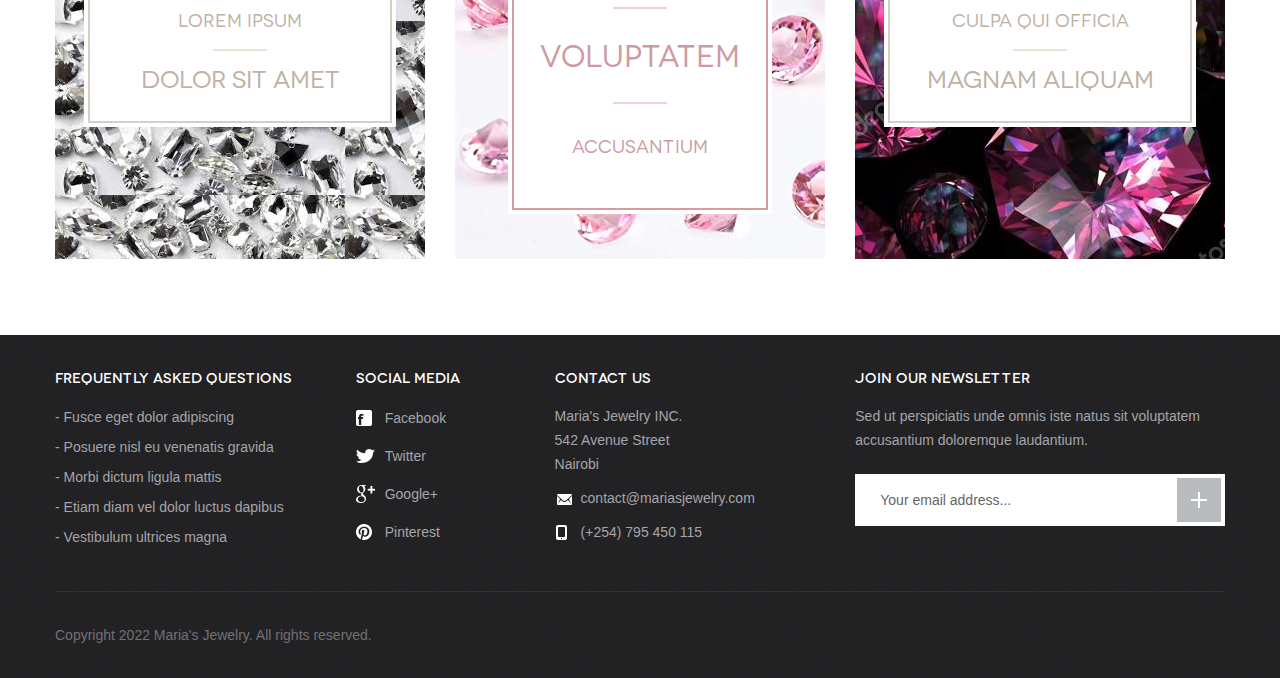
==== commit 458c716e: "Update index.html" ====
--- a/index.html
+++ b/index.html
@@ -49,17 +49,17 @@
 
 	<div id="slider">
 		<ul>
-			<li style="background-image: url(images/1.jpg)">
+			<li style="background-image: url(1.jpg)">
 				<h3>Make your life better</h3>
 				<h2>Genuine diamonds</h2>
 				<a href="#" class="btn-more">Read more</a>
 			</li>
-			<li class="purple" style="background-image: url(images/0.jpg)">
+			<li class="purple" style="background-image: url(0.jpg)">
 				<h3>She will say “yes”</h3>
 				<h2>engagement ring</h2>
 				<a href="#" class="btn-more">Read more</a>
 			</li>
-			<li class="yellow" style="background-image: url(images/02.jpg)">
+			<li class="yellow" style="background-image: url(02.jpg)">
 				<h3>You deserve to be beauty</h3>
 				<h2>golden bracelets</h2>
 				<a href="#" class="btn-more">Read more</a>
--- a/style.css
+++ b/style.css
@@ -202,7 +202,7 @@
 	width: 20px;
 	height: 20px;
 	margin: 5px 12px 0 0;
-	background: url(../images/ico_header.png) no-repeat;
+	background: url(ico_header.png) no-repeat;
 }
 
 #header .right-links span.ico-account {
@@ -278,7 +278,7 @@
 	content: "";
 	margin: 13px 13px 0 15px;
 	float: left;
-	background: url(../images/ico_arrow.png) no-repeat;
+	background: url(ico_arrow.png) no-repeat;
 	width: 9px;
 	height: 5px;
 }
@@ -469,7 +469,7 @@
 	right: 0;
 	margin: 11px 17px;
 	top: 0;
-	background: url(../images/ico_arrows.png) no-repeat 100% 0;
+	background: url(ico_arrows.png) no-repeat 100% 0;
 	width: 8px;
 	height: 16px;
 	display: block;
@@ -492,7 +492,7 @@
 	left: 0;
 	margin: 11px 17px;
 	top: 0;
-	background: url(../images/ico_arrows.png) no-repeat;
+	background: url(ico_arrows.png) no-repeat;
 	width: 8px;
 	height: 16px;
 	display: block;
@@ -792,7 +792,7 @@
 	margin: auto;
 	display: block;
 	height: 27px;
-	background: #666668 url(../images/ico_cross.png) no-repeat 50% 50%;
+	background: #666668 url(ico_cross.png) no-repeat 50% 50%;
 }
 
 .cart-table .ico-del:hover{
@@ -822,7 +822,7 @@
 	right: 13px;
 	width: 10px;
 	height: 5px;
-	background: url(../images/ico_down.png) no-repeat;
+	background: url(ico_down.png) no-repeat;
 }
 
 .crf-sm li {
@@ -1012,7 +1012,7 @@
 
 .pagination span {
 	display: inline-block;
-	background: url(../images/ico_pagination.png) no-repeat;
+	background: url(ico_pagination.png) no-repeat;
 	width: 30px;
 	height: 30px;
 	margin: 1px;
@@ -1108,7 +1108,7 @@
 }
 
 #sidebar label.checked:before {
-	background: #222 url(../images/ico_cross.png) no-repeat 50% 50%;
+	background: #222 url(ico_cross.png) no-repeat 50% 50%;
 }
 
 #sidebar label {
@@ -1148,7 +1148,7 @@
 
 #footer {
 	clear: both;
-	background: #222224 url(../images/bg_footer.png);
+	background: #222224 url(bg_footer.png);
 	padding: 27px 0 0;
 	color: #a5a5aa;
 	font-size: 14px;
@@ -1170,7 +1170,7 @@
 
 #footer .ico {
 	display: inline-block;
-	background: url(../images/ico_footer.png);
+	background: url(ico_footer.png);
 	width: 19px;
 	height: 19px;
 	margin: -5px 10px -5px 0;
@@ -1235,7 +1235,7 @@
 	top: 4px;
 	right: 4px;
 	border: 0;
-	background: #b8bcbe url(../images/ico_plus.png) no-repeat 50% 50%;
+	background: #b8bcbe url(ico_plus.png) no-repeat 50% 50%;
 }
 
 #footer form button:hover{
@@ -1298,61 +1298,61 @@
 
 @font-face {
 	font-family: 'Novecentowide';
-    src: url('../fonts/Novecentowide-Bold.eot');
-    src: url('../fonts/Novecentowide-Bold.eot?#iefix') format('embedded-opentype'),
-         url('../fonts/Novecentowide-Bold.woff') format('woff'),
-         url('../fonts/Novecentowide-Bold.ttf') format('truetype'),
-         url('../fonts/Novecentowide-Bold.svg#Novecentowide-Bold') format('svg');
+    src: url('Novecentowide-Bold.eot');
+    src: url('Novecentowide-Bold.eot?#iefix') format('embedded-opentype'),
+         url('Novecentowide-Bold.woff') format('woff'),
+         url('Novecentowide-Bold.ttf') format('truetype'),
+         url('Novecentowide-Bold.svg#Novecentowide-Bold') format('svg');
     font-weight: bold;
     font-style: normal;
 }
 @font-face {
 	font-family: 'Novecentowide';
-    src: url('../fonts/Novecentowide-Book.eot');
-    src: url('../fonts/Novecentowide-Book.eot?#iefix') format('embedded-opentype'),
-         url('../fonts/Novecentowide-Book.woff') format('woff'),
-         url('../fonts/Novecentowide-Book.ttf') format('truetype'),
-         url('../fonts/Novecentowide-Book.svg#Novecentowide-Book') format('svg');
+    src: url('Novecentowide-Book.eot');
+    src: url('Novecentowide-Book.eot?#iefix') format('embedded-opentype'),
+         url('Novecentowide-Book.woff') format('woff'),
+         url('Novecentowide-Book.ttf') format('truetype'),
+         url('Novecentowide-Book.svg#Novecentowide-Book') format('svg');
     font-weight: 200;
     font-style: normal;
 }
 @font-face {
 	font-family: 'Novecentowide';
-    src: url('../fonts/Novecentowide-Medium.eot');
-    src: url('../fonts/Novecentowide-Medium.eot?#iefix') format('embedded-opentype'),
-         url('../fonts/Novecentowide-Medium.woff') format('woff'),
-         url('../fonts/Novecentowide-Medium.ttf') format('truetype'),
-         url('../fonts/Novecentowide-Medium.svg#Novecentowide-Medium') format('svg');
+    src: url('Novecentowide-Medium.eot');
+    src: url('Novecentowide-Medium.eot?#iefix') format('embedded-opentype'),
+         url('Novecentowide-Medium.woff') format('woff'),
+         url('Novecentowide-Medium.ttf') format('truetype'),
+         url('Novecentowide-Medium.svg#Novecentowide-Medium') format('svg');
     font-weight: 500;
     font-style: normal;
 }
 @font-face {
 	font-family: 'Novecentowide';
-    src: url('../fonts/Novecentowide-Normal.eot');
-    src: url('../fonts/Novecentowide-Normal.eot?#iefix') format('embedded-opentype'),
-         url('../fonts/Novecentowide-Normal.woff') format('woff'),
-         url('../fonts/Novecentowide-Normal.ttf') format('truetype'),
-         url('../fonts/Novecentowide-Normal.svg#Novecentowide-Normal') format('svg');
+    src: url('Novecentowide-Normal.eot');
+    src: url('Novecentowide-Normal.eot?#iefix') format('embedded-opentype'),
+         url('Novecentowide-Normal.woff') format('woff'),
+         url('Novecentowide-Normal.ttf') format('truetype'),
+         url('Novecentowide-Normal.svg#Novecentowide-Normal') format('svg');
     font-weight: normal;
     font-style: normal;
 }
 @font-face {
 	font-family: 'Novecentowide';
-    src: url('../fonts/Novecentowide-DemiBold.eot');
-    src: url('../fonts/Novecentowide-DemiBold.eot?#iefix') format('embedded-opentype'),
-         url('../fonts/Novecentowide-DemiBold.woff') format('woff'),
-         url('../fonts/Novecentowide-DemiBold.ttf') format('truetype'),
-         url('../fonts/Novecentowide-DemiBold.svg#Novecentowide-DemiBold') format('svg');
+    src: url('Novecentowide-DemiBold.eot');
+    src: url('Novecentowide-DemiBold.eot?#iefix') format('embedded-opentype'),
+         url('Novecentowide-DemiBold.woff') format('woff'),
+         url('Novecentowide-DemiBold.ttf') format('truetype'),
+         url('Novecentowide-DemiBold.svg#Novecentowide-DemiBold') format('svg');
     font-weight: 600;
     font-style: normal;
 }
 @font-face {
 	font-family: 'Novecentowide';
-    src: url('../fonts/Novecentowide-Light.eot');
-    src: url('../fonts/Novecentowide-Light.eot?#iefix') format('embedded-opentype'),
-         url('../fonts/Novecentowide-Light.woff') format('woff'),
-         url('../fonts/Novecentowide-Light.ttf') format('truetype'),
-         url('../fonts/Novecentowide-Light.svg#Novecentowide-Light') format('svg');
+    src: url('Novecentowide-Light.eot');
+    src: url('Novecentowide-Light.eot?#iefix') format('embedded-opentype'),
+         url('Novecentowide-Light.woff') format('woff'),
+         url('Novecentowide-Light.ttf') format('truetype'),
+         url('Novecentowide-Light.svg#Novecentowide-Light') format('svg');
     font-weight: 300;
     font-style: normal;
 }
@@ -1364,48 +1364,48 @@
 @media (-webkit-min-device-pixel-ratio: 2), (min-reso#lution: 192dpi) { 
 
 	#logo {
-		background-image: url(../images/logo@2x.png);
+		background-image: url(logo@2x.png);
 		background-size: cover;
 	}
 
 	#header .right-links span {
-		background-image: url(../images/ico_header@2x.png);
+		background-image: url(ico_header@2x.png);
 		background-size: 60px 20px;
 	}
 
 	#footer .ico {
-		background-image: url(../images/ico_footer@2x.png);
+		background-image: url(ico_footer@2x.png);
 		background-size: 19px 114px;
 	}
 
 	#breadcrumbs li + li:before {
-		background-image: url(../images/ico_arrow@2x.png);
+		background-image: url(ico_arrow@2x.png);
 		background-size: cover;
 	}
 
 	#footer form button {
-		background-image: url(../images/ico_plus@2x.png);
+		background-image: url(ico_plus@2x.png);
 		background-size: 16px 16px;
 	}
 
 	#footer {
-		background-image: url(../images/bg_footer@2x.png);
+		background-image: url(bg_footer@2x.png);
 		background-size: 30px 30px;
 	}
 
 	.pagination span {
-		background-image: url(../images/ico_pagination@2x.png);
+		background-image: url(ico_pagination@2x.png);
 		background-size: 60px 30px;
 	}
 
 	#sidebar label.checked:before {
-		background-image: url(../images/ico_cross@2x.png);
+		background-image: url(ico_cross@2x.png);
 		background-size: 11px 11px;
 	}
 
 	.last-products .bx-next:after,
 	.last-products .bx-prev:after {
-		background-image: url(../images/ico_arrows@2x.png);
+		background-image: url(ico_arrows@2x.png);
 		background-size: 16px 16px;
 	}
 }
@@ -1661,7 +1661,7 @@
 		top: 20px;
 		right: 10px;
 		cursor: pointer;
-		background: url(../images/btn_mobile_menu.png) no-repeat 50% 50%;
+		background: url(btn_mobile_menu.png) no-repeat 50% 50%;
 	}
 
 	#menu ul {
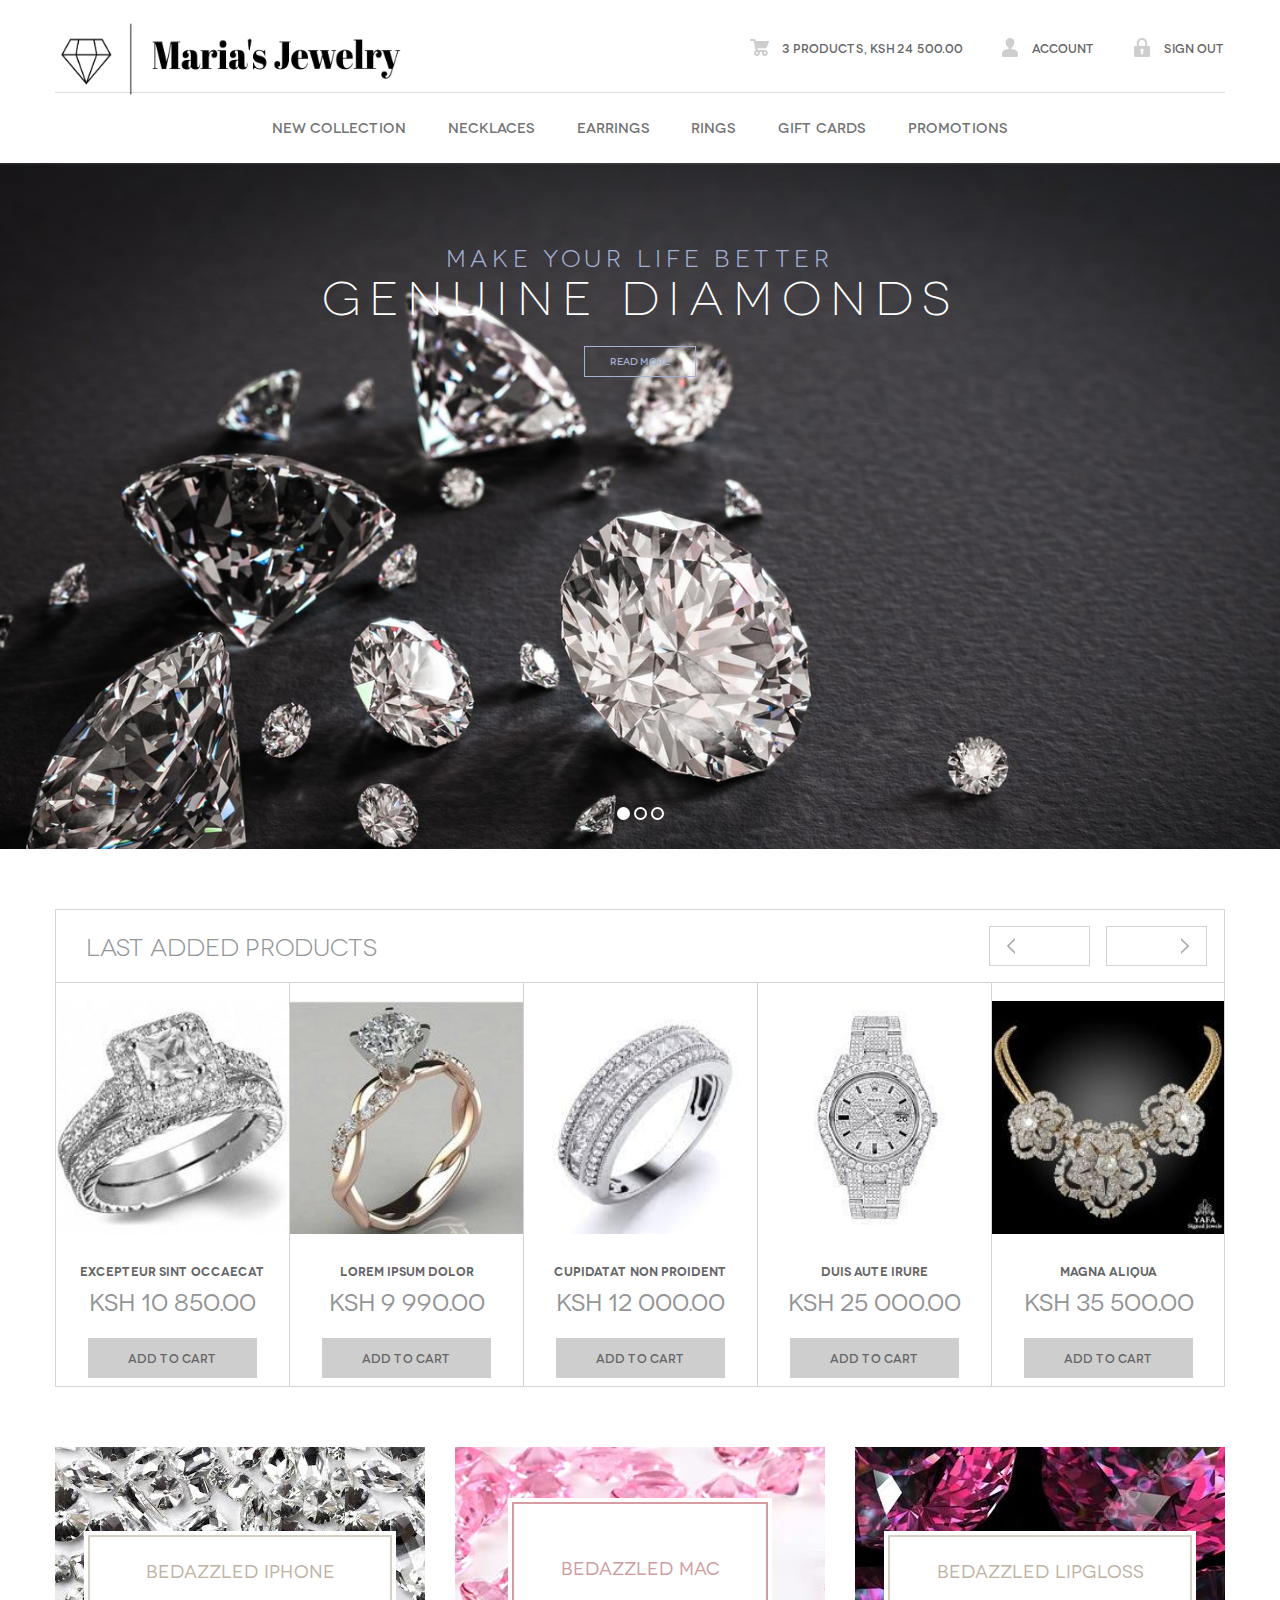
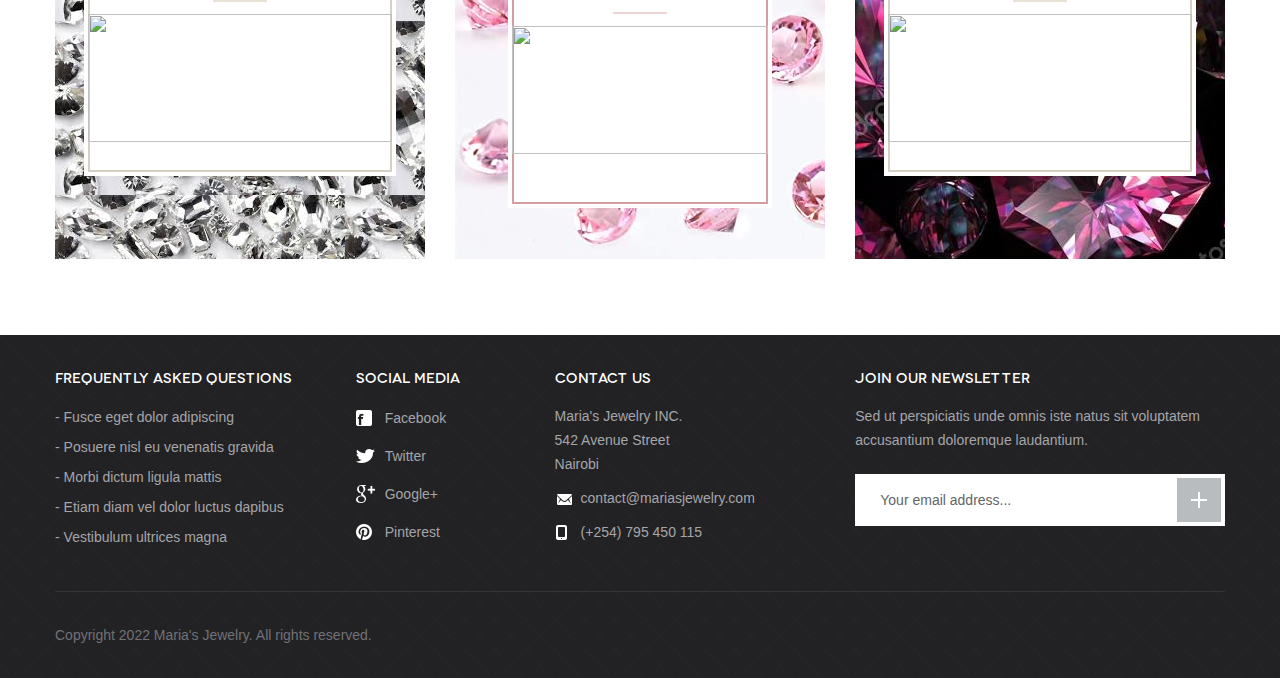
==== commit 4fa7837a: "Update index.html" ====
--- a/index.html
+++ b/index.html
@@ -20,7 +20,7 @@
 			
 			<div class="right-links">
 				<ul>
-					<li><a href="cart.html"><span class="ico-products"></span>3 products, ksh 4 500.00</a></li>
+					<li><a href="cart.html"><span class="ico-products"></span>3 products, ksh 24 500.00</a></li>
 					<li><a href="#"><span class="ico-account"></span>Account</a></li>
 					<li><a href="#"><span class="ico-signout"></span>Sign out</a></li>
 				</ul>
@@ -76,13 +76,13 @@
 					<article>
 						<img src="a.jpg" alt="">
 						<h3>Excepteur sint occaecat</h3>
-						<h4>ksh 1 850.00</h4>
+						<h4>ksh 10 850.00</h4>
 						<a href="cart.html" class="btn-add">Add to cart</a>
 					</article>
 					<article>
 						<img src="b.jpg" alt="">
 						<h3>Lorem ipsum dolor</h3>
-						<h4>ksh 990.00</h4>
+						<h4>ksh 9 990.00</h4>
 						<a href="cart.html" class="btn-add">Add to cart</a>
 					</article>
 					<article>
@@ -110,9 +110,9 @@
 					<a href="#" class="table">
 						<div class="cell">
 							<div class="text">
-								<h4>Lorem ipsum</h4>
+								<h4>Bedazzled Iphone</h4>
 								<hr>
-								<h3>Dolor sit amet</h3>
+								<img src="k2.jpg" width="128" height="128">
 							</div>
 						</div>
 					</a>
@@ -121,11 +121,9 @@
 					<a href="#" class="table">
 						<div class="cell">
 							<div class="text">
-								<h4>consequatur</h4>
+								<h4>Bedazzled Mac</h4>
 								<hr>
-								<h3>voluptatem</h3>
-								<hr>
-								<p>Accusantium</p>
+								<img src="k1.jpg" width="128" height="128">
 							</div>
 						</div>
 					</a>
@@ -134,9 +132,9 @@
 					<a href="#" class="table">
 						<div class="cell">
 							<div class="text">
-								<h4>culpa qui officia</h4>
+								<h4>Bedazzled Lipgloss</h4>
 								<hr>
-								<h3>magnam aliquam</h3>
+								<img src="k3.jpg" width="128" height="128">
 							</div>
 						</div>
 					</a>
--- a/style.css
+++ b/style.css
@@ -35,9 +35,9 @@
 footer, header, hgroup, menu, nav, section {
 	display: block;
 }
-
 img {
 	vertical-align: middle;
+	width: 100%;
 }
 
 ol, ul {
@@ -1384,12 +1384,12 @@
 	}
 
 	#footer form button {
-		background-image: url(ico_plus@2x.png);
+		background-image: url(../images/ico_plus@2x.png);
 		background-size: 16px 16px;
 	}
 
 	#footer {
-		background-image: url(bg_footer@2x.png);
+		background-image: url(../images/bg_footer@2x.png);
 		background-size: 30px 30px;
 	}
 
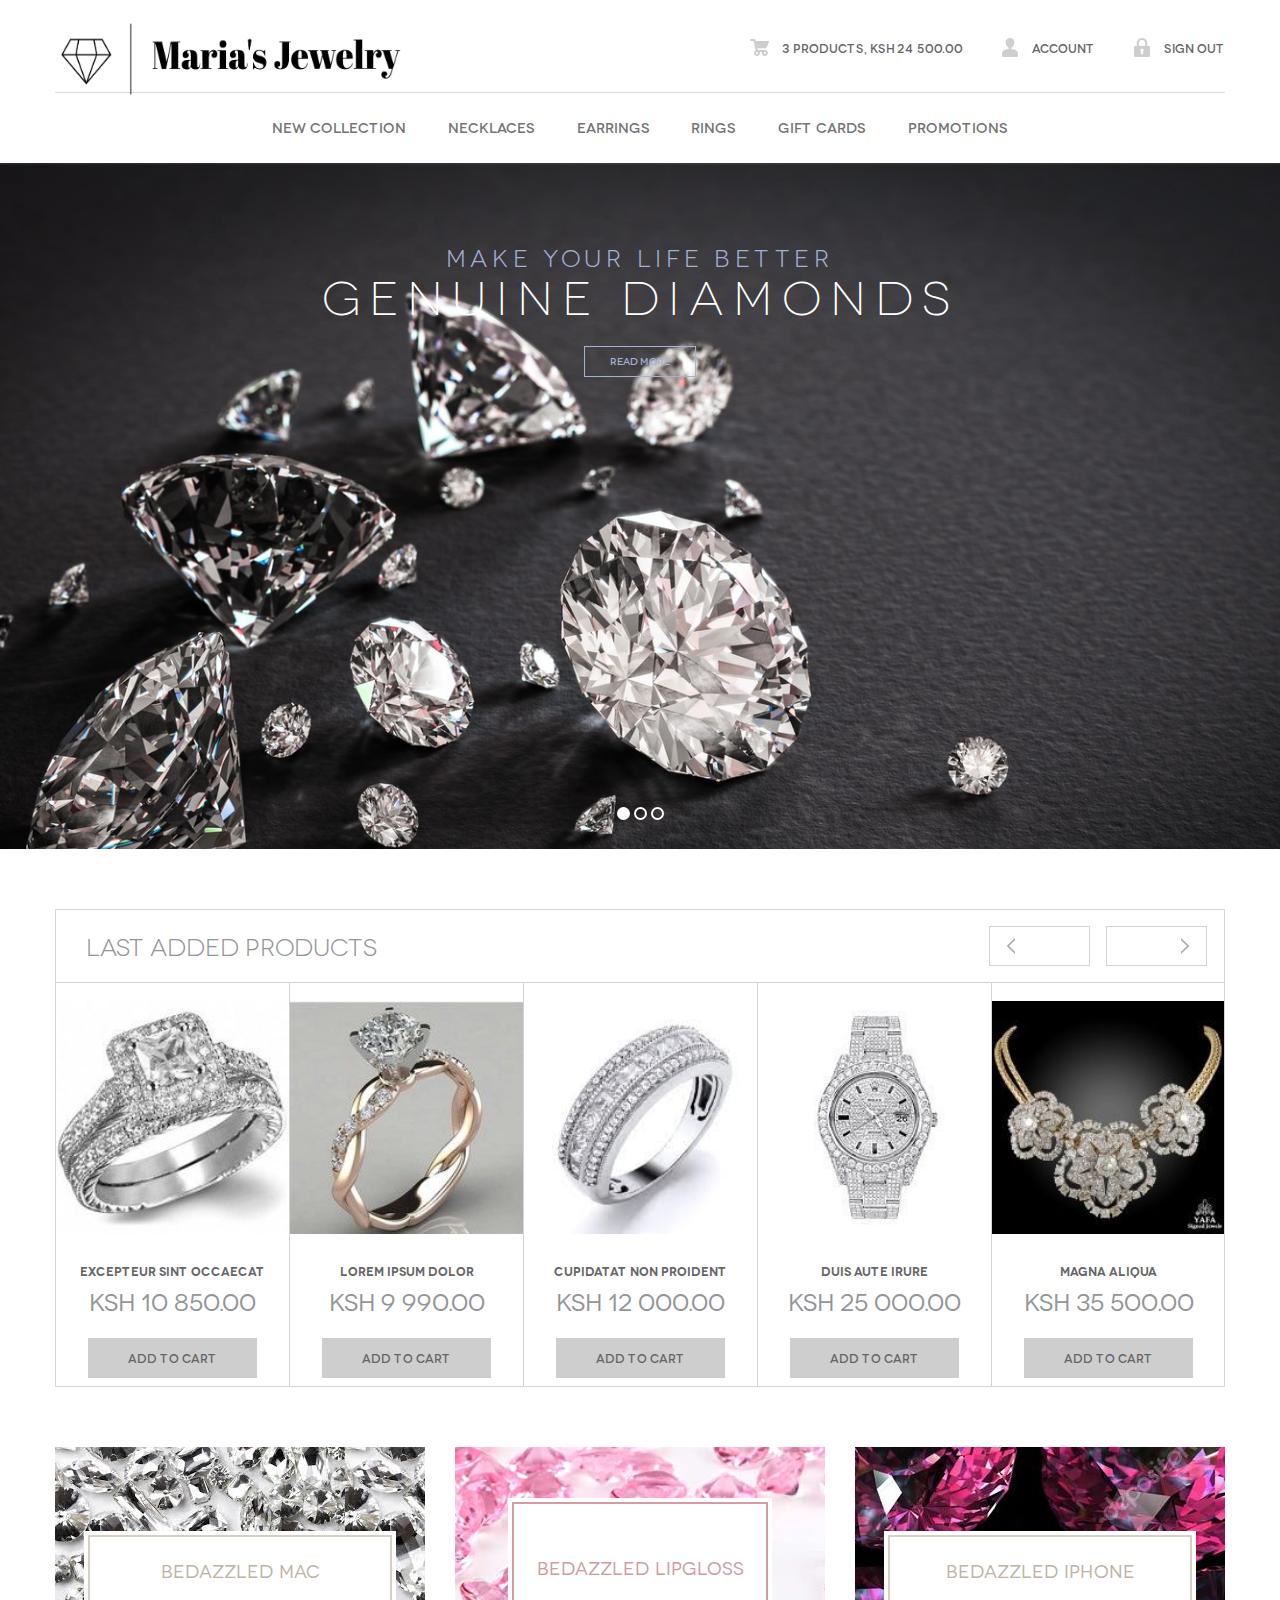
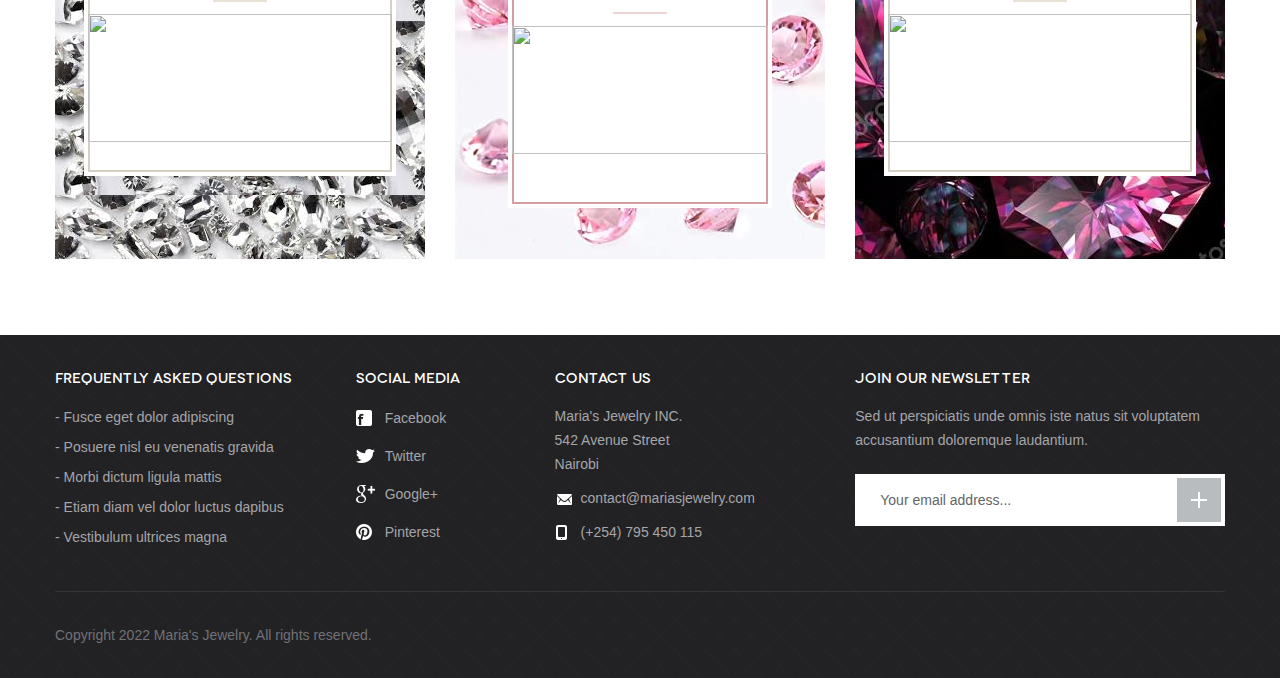
==== commit 861e5bdc: "Update index.html" ====
--- a/index.html
+++ b/index.html
@@ -110,9 +110,9 @@
 					<a href="#" class="table">
 						<div class="cell">
 							<div class="text">
-								<h4>Bedazzled Iphone</h4>
+								<h4>Bedazzled Mac</h4>
 								<hr>
-								<img src="k2.jpg" width="128" height="128">
+								<img src="k1.jpg" width="128" height="128">
 							</div>
 						</div>
 					</a>
@@ -121,9 +121,9 @@
 					<a href="#" class="table">
 						<div class="cell">
 							<div class="text">
-								<h4>Bedazzled Mac</h4>
+								<h4>Bedazzled Lipgloss</h4>
 								<hr>
-								<img src="k1.jpg" width="128" height="128">
+								<img src="k3.jpg" width="128" height="128">
 							</div>
 						</div>
 					</a>
@@ -132,9 +132,9 @@
 					<a href="#" class="table">
 						<div class="cell">
 							<div class="text">
-								<h4>Bedazzled Lipgloss</h4>
+								<h4>Bedazzled Iphone</h4>
 								<hr>
-								<img src="k3.jpg" width="128" height="128">
+								<img src="k2.jpg" width="128" height="128">
 							</div>
 						</div>
 					</a>
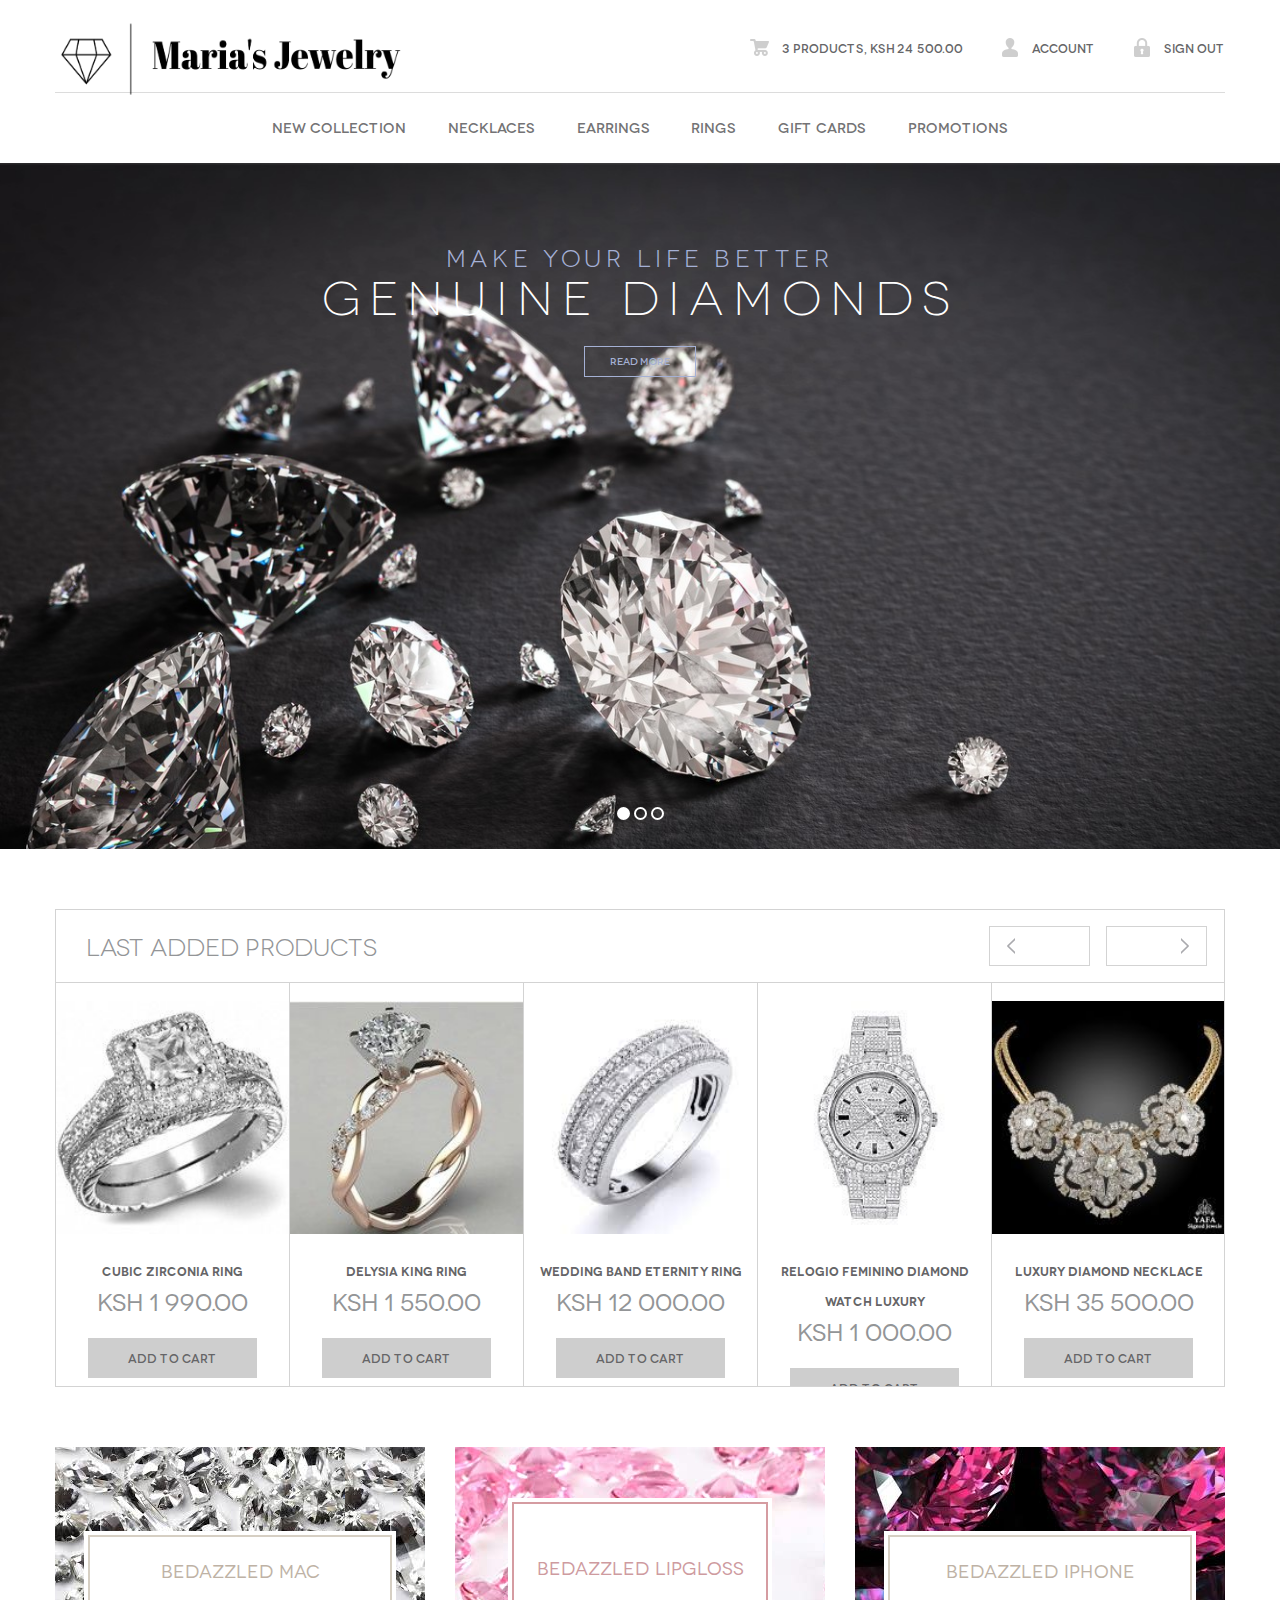
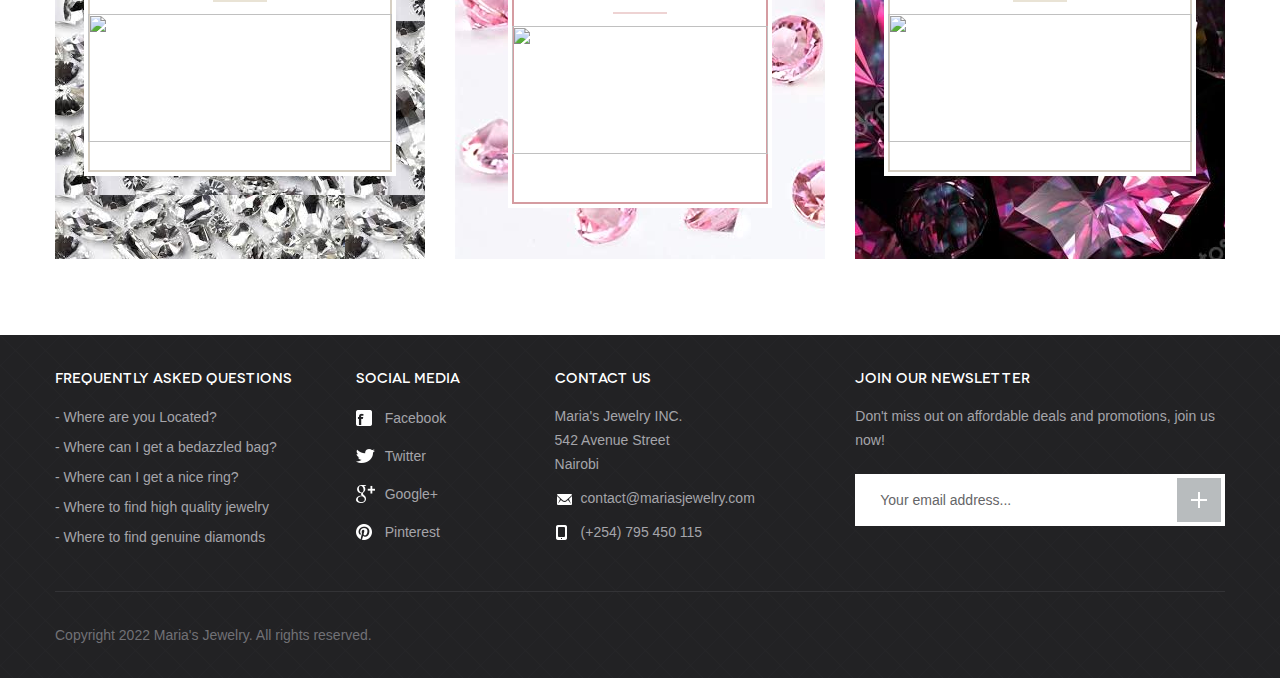
==== commit a18a3075: "Update index.html" ====
--- a/index.html
+++ b/index.html
@@ -75,31 +75,31 @@
 				<section class="products">
 					<article>
 						<img src="a.jpg" alt="">
-						<h3>Excepteur sint occaecat</h3>
-						<h4>ksh 10 850.00</h4>
+						<h3>Cubic Zirconia Ring</h3>
+						<h4>ksh 1 990.00</h4>
 						<a href="cart.html" class="btn-add">Add to cart</a>
 					</article>
 					<article>
 						<img src="b.jpg" alt="">
-						<h3>Lorem ipsum dolor</h3>
-						<h4>ksh 9 990.00</h4>
+						<h3>Delysia King Ring</h3>
+						<h4>ksh 1 550.00</h4>
 						<a href="cart.html" class="btn-add">Add to cart</a>
 					</article>
 					<article>
 						<img src="c.jpeg" alt="">
-						<h3>cupidatat non proident</h3>
+						<h3>Wedding Band Eternity Ring</h3>
 						<h4>ksh 12 000.00</h4>
 						<a href="cart.html" class="btn-add">Add to cart</a>
 					</article>
 					<article>
 						<img src="d.jpg" alt="">
-						<h3>Duis aute irure</h3>
-						<h4>ksh 25 000.00</h4>
+						<h3>Relogio Feminino Diamond Watch Luxury</h3>
+						<h4>ksh 1 000.00</h4>
 						<a href="cart.html" class="btn-add">Add to cart</a>
 					</article>
 					<article>
 						<img src="e.jpg" alt="">
-						<h3>magna aliqua</h3>
+						<h3> Luxury Diamond Necklace</h3>
 						<h4>ksh 35 500.00</h4>
 						<a href="cart.html" class="btn-add">Add to cart</a>
 					</article>
@@ -112,7 +112,7 @@
 							<div class="text">
 								<h4>Bedazzled Mac</h4>
 								<hr>
-								<img src="k1.jpg" width="128" height="128">
+								<img src="k1.jpg" width="130" height="128">
 							</div>
 						</div>
 					</a>
@@ -123,7 +123,7 @@
 							<div class="text">
 								<h4>Bedazzled Lipgloss</h4>
 								<hr>
-								<img src="k3.jpg" width="128" height="128">
+								<img src="k3.jpg" width="132" height="128">
 							</div>
 						</div>
 					</a>
@@ -134,7 +134,7 @@
 							<div class="text">
 								<h4>Bedazzled Iphone</h4>
 								<hr>
-								<img src="k2.jpg" width="128" height="128">
+								<img src="k2.jpg" width="132" height="128">
 							</div>
 						</div>
 					</a>
@@ -151,11 +151,11 @@
 				<div class="col">
 					<h3>Frequently Asked Questions</h3>
 					<ul>
-						<li><a href="#">Fusce eget dolor adipiscing </a></li>
-						<li><a href="#">Posuere nisl eu venenatis gravida</a></li>
-						<li><a href="#">Morbi dictum ligula mattis</a></li>
-						<li><a href="#">Etiam diam vel dolor luctus dapibus</a></li>
-						<li><a href="#">Vestibulum ultrices magna </a></li>
+						<li><a href="#">Where are you Located? </a></li>
+						<li><a href="#">Where can I get a bedazzled bag?</a></li>
+						<li><a href="#">Where can I get a nice ring?</a></li>
+						<li><a href="#">Where to find high quality jewelry</a></li>
+						<li><a href="#">Where to find genuine diamonds</a></li>
 					</ul>
 				</div>
 				<div class="col media">
@@ -175,7 +175,7 @@
 				</div>
 				<div class="col newsletter">
 					<h3>Join our newsletter</h3>
-					<p>Sed ut perspiciatis unde omnis iste natus sit voluptatem accusantium doloremque laudantium.</p>
+					<p>Don't miss out on affordable deals and promotions, join us now!</p>
 					<form action="#">
 						<input type="text" placeholder="Your email address...">
 						<button type="submit"></button>
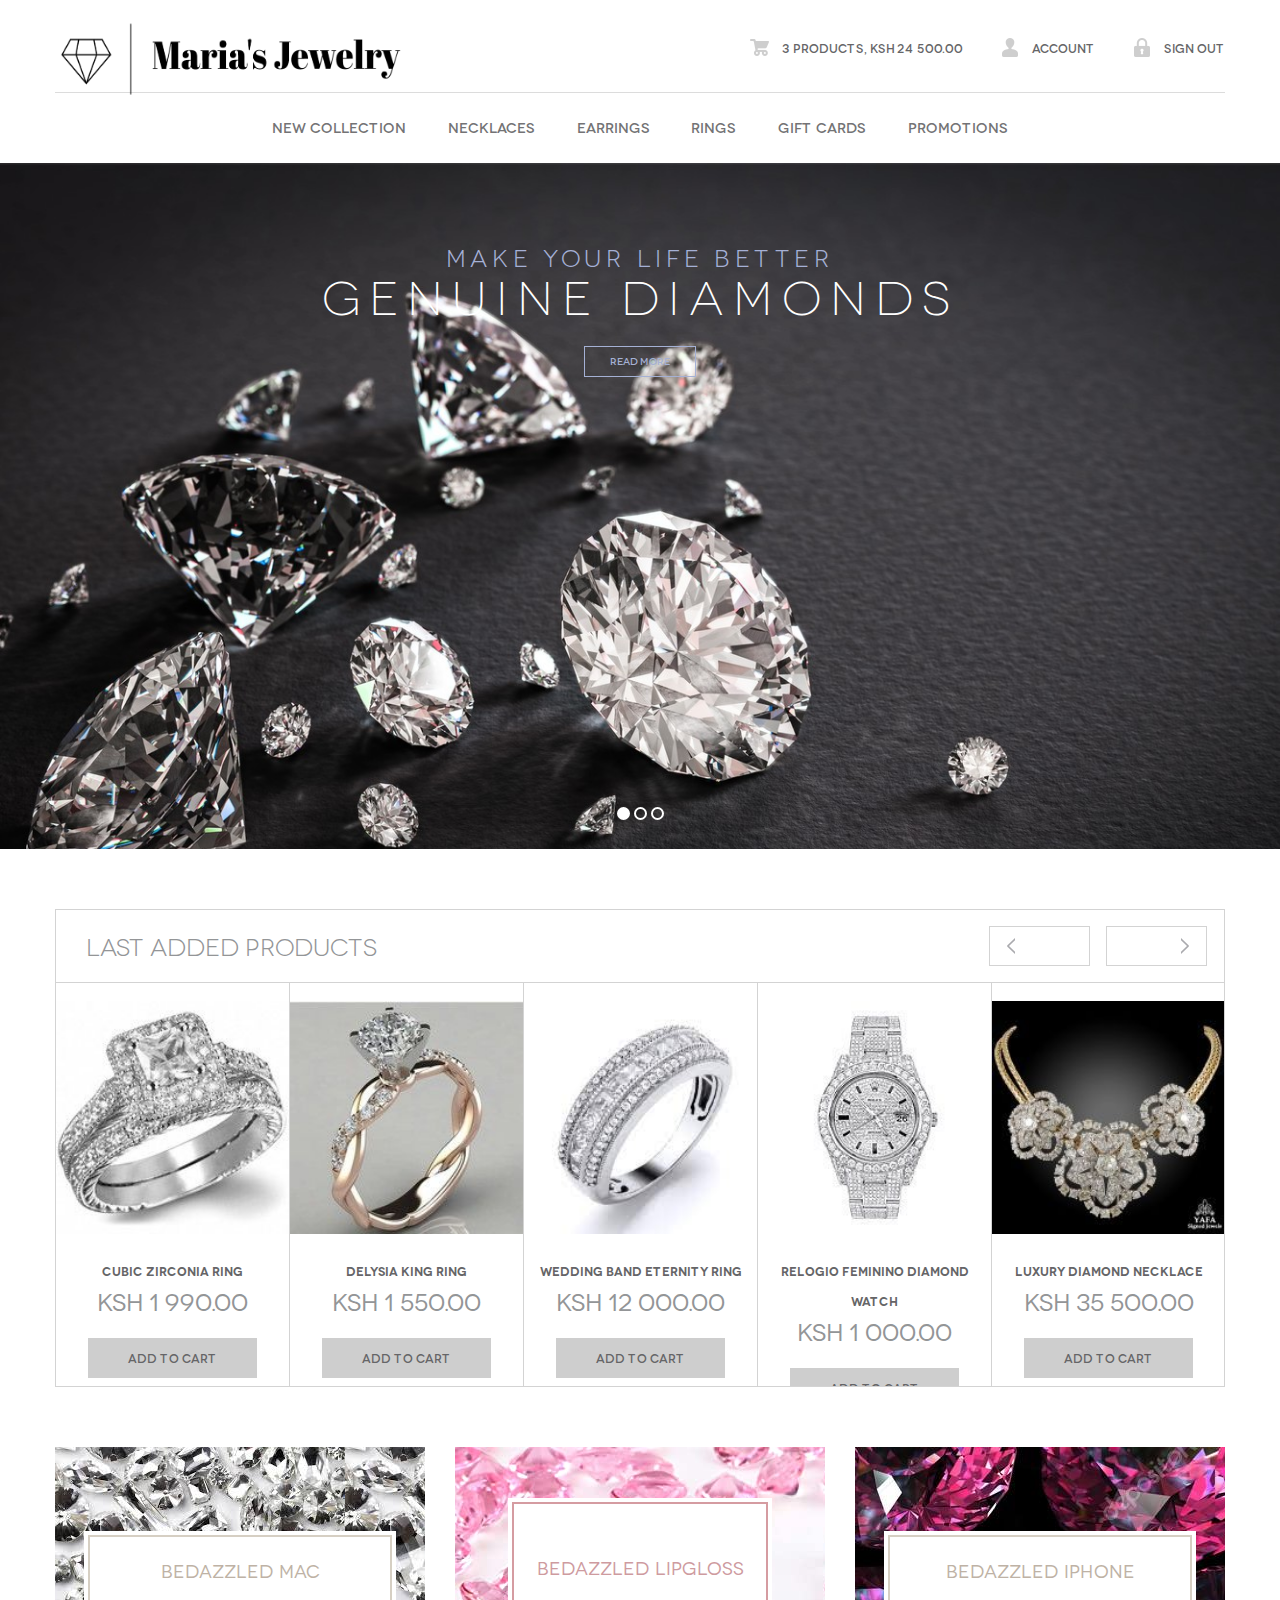
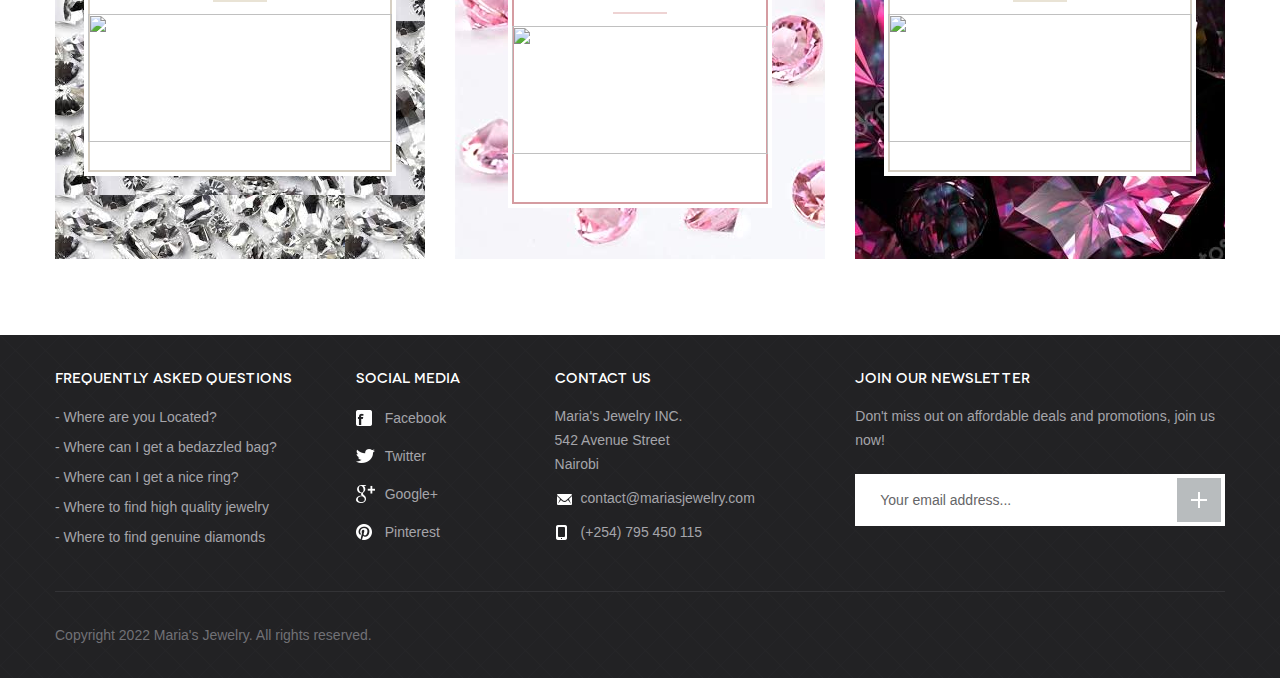
==== commit 7f88259a: "Update index.html" ====
--- a/index.html
+++ b/index.html
@@ -93,7 +93,7 @@
 					</article>
 					<article>
 						<img src="d.jpg" alt="">
-						<h3>Relogio Feminino Diamond Watch Luxury</h3>
+						<h3>Relogio Feminino Diamond Watch</h3>
 						<h4>ksh 1 000.00</h4>
 						<a href="cart.html" class="btn-add">Add to cart</a>
 					</article>
